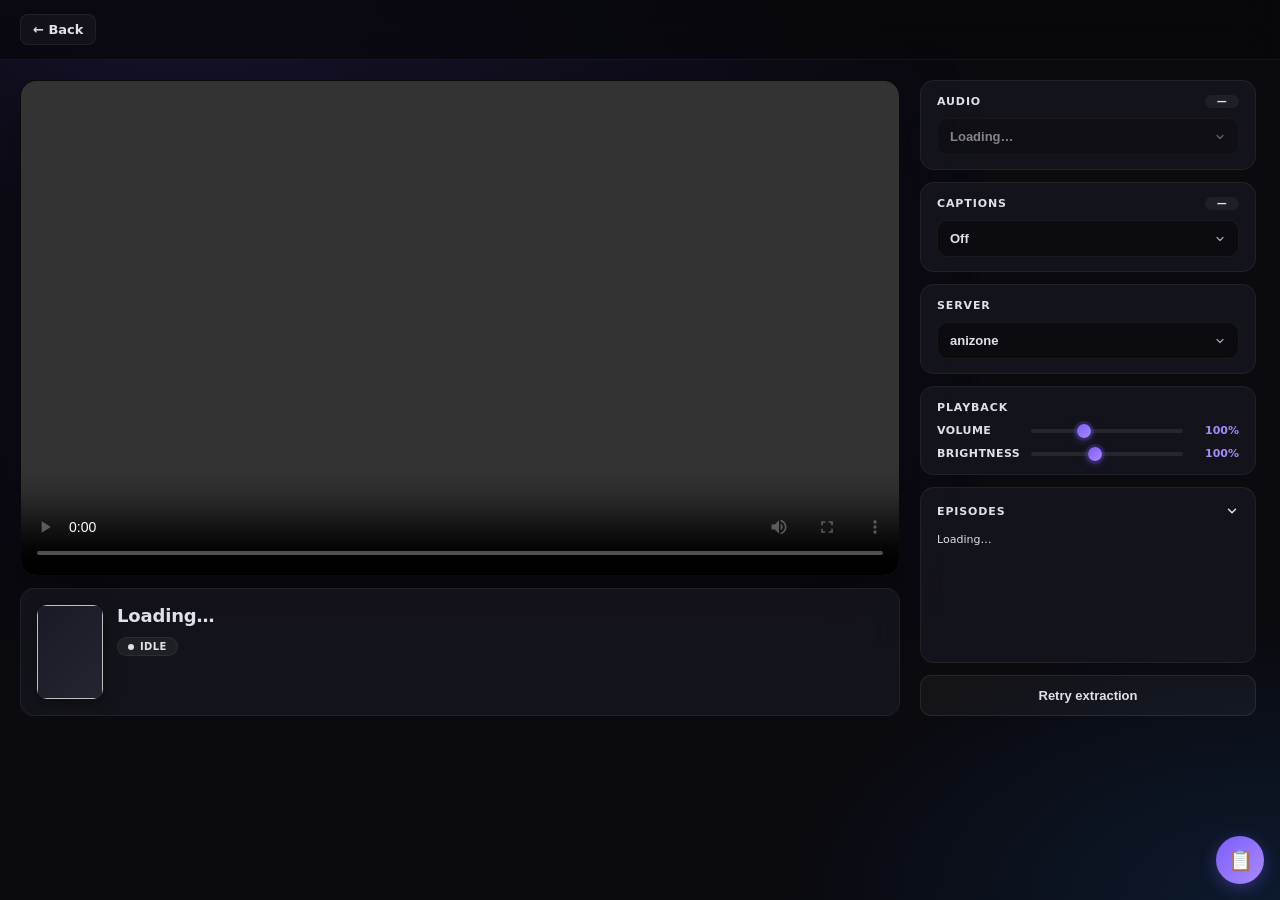
==== player.html @ d7fc82fa "Update player.html" ====
<!DOCTYPE html>
<html lang="en">
<head>
  <meta charset="UTF-8">
  <meta name="viewport" content="width=device-width,initial-scale=1">
  <meta name="theme-color" content="#0a0a0f">
  <title>Player</title>
  <link rel="stylesheet" href="./styles.css">
  <script src="./hls.min.js"></script>
</head>
<body>
  <header>
    <a class="back" href="./index.html">← Back</a>
    <span class="brand" id="header-title">Player</span>
  </header>

  <div class="player-wrap">
    <div class="player-main">
      <div class="video-box">
        <video id="video" controls playsinline webkit-playsinline preload="metadata"></video>
        <div class="overlay" id="overlay">Loading…</div>
      </div>
      <div class="meta">
        <div class="cover-wrap">
          <img id="cover" alt="" loading="lazy">
        </div>
        <div class="meta-text">
          <h2 id="title">Loading…</h2>
          <p id="subtitle"></p>
          <div class="meta-pills">
            <span class="status-pill" id="status-pill">
              <span class="dot"></span><span id="status-text">Idle</span>
            </span>
            <span class="meta-badge" id="meta-provider" hidden></span>
            <span class="meta-badge" id="meta-quality" hidden></span>
          </div>
        </div>
      </div>
    </div>

    <aside class="side">
      <div class="card">
        <h3>Audio <span class="badge empty" id="audio-count">—</span></h3>
        <select id="audio-select" class="track-select" disabled>
          <option>Loading…</option>
        </select>
      </div>

      <div class="card" id="quality-card" hidden>
        <h3>Quality <span class="badge empty" id="quality-count">—</span></h3>
        <select id="quality-select" class="track-select" disabled>
          <option value="-1">Auto</option>
        </select>
      </div>

      <div class="card" id="cc-section">
        <h3>Captions <span class="badge empty" id="caption-count">—</span></h3>
        <select id="caption-select" class="track-select">
          <option value="-1">Off</option>
        </select>
      </div>

      <div class="card">
        <h3>Server</h3>
        <select id="provider-select" class="track-select"></select>
      </div>

      <div class="card">
        <h3>Playback</h3>
        <div class="slider-row">
          <label for="volume-slider">Volume</label>
          <input type="range" id="volume-slider" min="0" max="300" step="5" value="100">
          <span class="slider-value" id="volume-value">100%</span>
        </div>
        <div class="slider-row">
          <label for="brightness-slider">Brightness</label>
          <input type="range" id="brightness-slider" min="30" max="200" step="5" value="100">
          <span class="slider-value" id="brightness-value">100%</span>
        </div>
      </div>

      <div class="card episodes-card" id="episodes-card">
        <h3 class="episodes-header" id="episodes-header" role="button" tabindex="0" aria-expanded="false" aria-controls="ep-list">
          <span class="ep-title">Episodes</span>
          <span id="ep-source" class="ep-source"></span>
          <svg class="ep-chevron" width="14" height="14" viewBox="0 0 24 24" fill="none" stroke="currentColor" stroke-width="2.5" stroke-linecap="round" stroke-linejoin="round"><polyline points="6 9 12 15 18 9"/></svg>
        </h3>
        <div class="ep-list" id="ep-list"><span class="hint">Loading…</span></div>
      </div>

      <button class="retry" id="retry">Retry extraction</button>
    </aside>
  </div>

  <button id="log-toggle" title="Dev log">📋</button>
  <div id="log-panel">
    <div id="log-header">
      <strong>Dev Log</strong>
      <span id="log-count" style="opacity:.6;font-size:11px"></span>
      <span style="flex:1"></span>
      <button id="log-copy">Copy</button>
      <button id="log-clear">Clear</button>
      <button id="log-close">✕</button>
    </div>
    <pre id="log-content"></pre>
  </div>

<style>
/* ═══════ DARK SCROLLBARS EVERYWHERE ═══════ */
* {
  scrollbar-width: thin;
  scrollbar-color: rgba(124, 92, 255, 0.35) rgba(255, 255, 255, 0.03);
}
*::-webkit-scrollbar { width: 8px; height: 8px; }
*::-webkit-scrollbar-track { background: rgba(255, 255, 255, 0.02); border-radius: 4px; }
*::-webkit-scrollbar-thumb {
  background: rgba(124, 92, 255, 0.28);
  border-radius: 4px;
  border: 2px solid transparent;
  background-clip: padding-box;
}
*::-webkit-scrollbar-thumb:hover {
  background: rgba(124, 92, 255, 0.5);
  background-clip: padding-box;
}
*::-webkit-scrollbar-corner { background: transparent; }

select, input, textarea, button, option { color-scheme: dark; }

/* ═══════ THEME ═══════ */
:root {
  --glow: rgba(124, 92, 255, 0.35);
  --glass: rgba(24, 24, 34, 0.72);
  --glass-border: rgba(255, 255, 255, 0.06);
}

html, body { margin: 0; }

body {
  background:
    radial-gradient(1200px 600px at 15% -10%, #1a1430 0%, transparent 55%),
    radial-gradient(900px 500px at 100% 100%, #0d1a2e 0%, transparent 55%),
    var(--bg, #0a0a0f);
  background-attachment: fixed;
  color: var(--text, #e0e0e8);
  font-family: -apple-system, BlinkMacSystemFont, 'Segoe UI', 'Helvetica Neue', system-ui, sans-serif;
  min-height: 100vh;
  -webkit-font-smoothing: antialiased;
}

header {
  display: flex;
  align-items: center;
  gap: 12px;
  padding: 14px 20px;
  border-bottom: 1px solid var(--glass-border);
  background: rgba(8, 8, 12, 0.72);
  backdrop-filter: blur(20px);
  -webkit-backdrop-filter: blur(20px);
  position: sticky;
  top: 0;
  z-index: 100;
}
header .back {
  display: inline-flex; align-items: center; gap: 4px;
  color: var(--text);
  text-decoration: none;
  font-size: 13px; font-weight: 600;
  padding: 7px 12px;
  border-radius: 8px;
  background: rgba(255, 255, 255, 0.04);
  border: 1px solid var(--glass-border);
  transition: all .18s;
}
header .back:hover { border-color: var(--accent, #7c5cff); }
header .brand {
  flex: 1;
  text-align: center;
  font-size: 14px; font-weight: 700;
  background: linear-gradient(135deg, var(--text) 20%, var(--accent, #7c5cff) 130%);
  -webkit-background-clip: text; background-clip: text;
  -webkit-text-fill-color: transparent;
  overflow: hidden; text-overflow: ellipsis; white-space: nowrap;
}

.player-wrap {
  display: grid;
  grid-template-columns: minmax(0, 1fr) 340px;
  gap: 20px;
  max-width: 1600px;
  margin: 0 auto;
  padding: 20px;
}
@media (max-width: 900px) {
  .player-wrap { grid-template-columns: 1fr; padding: 12px; }
  .side { max-height: none; }
}

.video-box {
  position: relative;
  border-radius: 16px;
  overflow: hidden;
  box-shadow:
    0 24px 60px rgba(0, 0, 0, 0.55),
    0 0 100px rgba(124, 92, 255, 0.08);
  border: 1px solid rgba(255, 255, 255, 0.04);
  background: #000;
  aspect-ratio: 16 / 9;
}
.video-box video {
  display: block;
  width: 100%; height: 100%;
  background: #000;
  object-fit: contain;
  transition: filter .15s ease;
}

.meta {
  display: flex;
  gap: 14px;
  align-items: flex-start;
  padding: 16px;
  margin-top: 12px;
  border-radius: 14px;
  background: var(--glass);
  backdrop-filter: blur(16px);
  border: 1px solid var(--glass-border);
}
.cover-wrap {
  width: 66px; height: 94px;
  border-radius: 10px; overflow: hidden;
  flex-shrink: 0;
  background: linear-gradient(135deg, #1a1a26 0%, #252532 100%);
  box-shadow: 0 4px 16px rgba(0, 0, 0, 0.4), inset 0 0 0 1px rgba(255,255,255,0.04);
}
.cover-wrap img {
  width: 100%; height: 100%;
  object-fit: cover; display: block;
  transition: opacity .3s;
}
.cover-wrap img.loading { opacity: 0; }
.cover-wrap img.placeholder { opacity: 0.35; }

.meta-text { min-width: 0; flex: 1; }
.meta-text h2 {
  font-size: 18px;
  margin: 0 0 5px;
  line-height: 1.25;
  font-weight: 700;
  letter-spacing: -0.01em;
  overflow: hidden; text-overflow: ellipsis;
  display: -webkit-box;
  -webkit-line-clamp: 2;
  -webkit-box-orient: vertical;
}
.meta-text p { font-size: 12px; color: var(--muted); margin: 0 0 10px; }
.meta-pills { display: flex; gap: 6px; flex-wrap: wrap; }
.meta-badge {
  padding: 3px 9px;
  font-size: 10px; font-weight: 700;
  border-radius: 999px;
  background: rgba(255, 255, 255, 0.06);
  color: var(--muted);
  letter-spacing: 0.05em;
  text-transform: uppercase;
}

.status-pill {
  display: inline-flex; align-items: center; gap: 6px;
  padding: 3px 10px;
  border-radius: 999px;
  font-size: 10px; font-weight: 700;
  letter-spacing: 0.04em;
  text-transform: uppercase;
  background: rgba(255, 255, 255, 0.05);
  color: var(--muted);
  border: 1px solid rgba(255, 255, 255, 0.06);
}
.status-pill .dot { width: 6px; height: 6px; border-radius: 50%; background: currentColor; }
.status-pill.playing { color: #10b981; background: rgba(16, 185, 129, 0.1); border-color: rgba(16, 185, 129, 0.25); }
.status-pill.playing .dot { animation: pulse 1.8s ease-in-out infinite; box-shadow: 0 0 8px #10b981; }
.status-pill.loading { color: #f59e0b; background: rgba(245, 158, 11, 0.1); border-color: rgba(245, 158, 11, 0.25); }
.status-pill.error { color: #ef4444; background: rgba(239, 68, 68, 0.1); border-color: rgba(239, 68, 68, 0.25); }
@keyframes pulse { 0%,100% { opacity:1; } 50% { opacity:0.4; } }

.side {
  display: flex;
  flex-direction: column;
  gap: 12px;
  max-height: calc(100vh - 100px);
  overflow-y: auto;
  padding-right: 4px;
}

.card {
  background: var(--glass);
  backdrop-filter: blur(16px);
  -webkit-backdrop-filter: blur(16px);
  border: 1px solid var(--glass-border);
  border-radius: 14px;
  padding: 14px 16px;
  transition: border-color 0.2s;
}
.card:hover { border-color: rgba(124, 92, 255, 0.2); }
.card[hidden] { display: none !important; }

.card h3 {
  font-size: 11px; font-weight: 700;
  text-transform: uppercase;
  letter-spacing: 0.08em;
  color: var(--muted);
  margin: 0 0 10px;
  display: flex;
  align-items: center;
  justify-content: space-between;
  gap: 8px;
  min-width: 0;
}
.card h3 .badge {
  font-size: 10px;
  padding: 1px 8px;
  border-radius: 999px;
  background: rgba(124, 92, 255, 0.15);
  color: var(--accent, #7c5cff);
  font-weight: 700;
  letter-spacing: 0.04em;
  min-width: 18px;
  text-align: center;
}
.card h3 .badge.empty {
  background: rgba(255, 255, 255, 0.05);
  color: var(--muted);
}

.track-select {
  width: 100%;
  padding: 10px 32px 10px 12px;
  background-color: rgba(0, 0, 0, 0.4);
  border: 1px solid rgba(255, 255, 255, 0.06);
  border-radius: 10px;
  color: var(--text);
  font-size: 13px;
  font-weight: 600;
  cursor: pointer;
  outline: none;
  transition: border-color .15s, background-color .15s;
  -webkit-appearance: none;
  appearance: none;
  background-image: url("data:image/svg+xml;utf8,<svg xmlns='http://www.w3.org/2000/svg' width='12' height='12' viewBox='0 0 24 24' fill='none' stroke='%23a0a0b0' stroke-width='2.5' stroke-linecap='round' stroke-linejoin='round'><polyline points='6 9 12 15 18 9'/></svg>");
  background-repeat: no-repeat;
  background-position: right 12px center;
}
.track-select:hover:not(:disabled) { background-color: rgba(0, 0, 0, 0.55); }
.track-select:focus { border-color: var(--accent, #7c5cff); box-shadow: 0 0 0 3px rgba(124, 92, 255, 0.12); }
.track-select:disabled { opacity: 0.55; cursor: not-allowed; }
.track-select option { background: #14141c; color: var(--text); padding: 8px; }

.slider-row {
  display: grid;
  grid-template-columns: 82px 1fr 48px;
  gap: 10px;
  align-items: center;
  margin-bottom: 10px;
}
.slider-row:last-child { margin-bottom: 0; }
.slider-row label {
  font-size: 11px;
  font-weight: 600;
  color: var(--muted);
  text-transform: uppercase;
  letter-spacing: 0.04em;
}
.slider-row input[type="range"] {
  width: 100%;
  height: 4px;
  background: rgba(255, 255, 255, 0.08);
  border-radius: 4px;
  outline: none;
  -webkit-appearance: none;
  appearance: none;
  cursor: pointer;
  accent-color: var(--accent, #7c5cff);
}
.slider-row input[type="range"]::-webkit-slider-thumb {
  -webkit-appearance: none;
  appearance: none;
  width: 14px;
  height: 14px;
  border-radius: 50%;
  background: linear-gradient(135deg, var(--accent, #7c5cff), var(--accent2, #a78bfa));
  cursor: pointer;
  box-shadow: 0 0 0 3px rgba(124, 92, 255, 0.18), 0 2px 8px rgba(124, 92, 255, 0.4);
  transition: transform .12s;
}
.slider-row input[type="range"]::-webkit-slider-thumb:hover { transform: scale(1.15); }
.slider-row input[type="range"]::-moz-range-thumb {
  width: 14px; height: 14px;
  border-radius: 50%;
  background: linear-gradient(135deg, var(--accent, #7c5cff), var(--accent2, #a78bfa));
  cursor: pointer;
  border: 0;
  box-shadow: 0 0 0 3px rgba(124, 92, 255, 0.18);
}
.slider-value {
  font-size: 11px;
  font-weight: 700;
  color: var(--accent2, #a78bfa);
  text-align: right;
  font-variant-numeric: tabular-nums;
}

/* ═══════ EPISODES — much bigger now that VLC is gone ═══════ */
.episodes-card {
  flex: 1;
  min-height: 0;
  display: flex;
  flex-direction: column;
  max-height: min(560px, 58vh);
  transition: max-height 0.32s cubic-bezier(0.22, 0.61, 0.36, 1);
  overflow: hidden;
}
.episodes-card.expanded {
  max-height: 82vh;
}

.episodes-card h3.episodes-header {
  display: flex;
  align-items: center;
  justify-content: flex-start;
  gap: 8px;
  flex-wrap: nowrap;
  min-width: 0;
  margin: 0 0 10px;
  padding: 2px 0;
  cursor: pointer;
  user-select: none;
  -webkit-tap-highlight-color: transparent;
  border-radius: 6px;
}
.episodes-card h3.episodes-header:hover .ep-title { color: var(--text); }
.episodes-card h3.episodes-header:focus-visible {
  outline: 2px solid var(--accent, #7c5cff);
  outline-offset: 4px;
}
.episodes-card h3.episodes-header .ep-title {
  flex-shrink: 0;
  font-size: 11px;
  font-weight: 700;
  text-transform: uppercase;
  letter-spacing: 0.08em;
  color: var(--muted);
  white-space: nowrap;
  transition: color 0.15s;
}
.episodes-card h3.episodes-header .ep-source {
  margin-left: auto;
  flex-shrink: 1;
  min-width: 0;
  max-width: 40%;
  font-size: 9px;
  color: var(--muted);
  font-weight: 500;
  text-transform: none;
  letter-spacing: 0;
  overflow: hidden;
  text-overflow: ellipsis;
  white-space: nowrap;
  text-align: right;
}
.episodes-card h3.episodes-header .ep-chevron {
  flex-shrink: 0;
  color: var(--muted);
  transition: transform 0.32s cubic-bezier(0.22, 0.61, 0.36, 1), color 0.15s;
}
.episodes-card h3.episodes-header:hover .ep-chevron { color: var(--accent2, #a78bfa); }
.episodes-card.expanded h3.episodes-header .ep-chevron {
  transform: rotate(180deg);
  color: var(--accent2, #a78bfa);
}

.ep-list {
  display: grid;
  grid-template-columns: repeat(5, minmax(0, 1fr));
  gap: 6px;
  overflow-y: auto;
  overflow-x: hidden;
  flex: 1;
  min-height: 100px;
  padding: 2px 2px 2px 0;
  scrollbar-width: thin;
  scrollbar-color: rgba(124, 92, 255, 0.35) rgba(255, 255, 255, 0.03);
}
.ep-list button {
  padding: 12px 4px;
  background: rgba(0, 0, 0, 0.4);
  border: 1px solid rgba(255, 255, 255, 0.06);
  color: var(--text);
  border-radius: 10px;
  font-size: 13px;
  font-weight: 600;
  cursor: pointer;
  transition: background-color 0.15s, border-color 0.15s, transform 0.1s;
  overflow: hidden;
  text-overflow: ellipsis;
  white-space: nowrap;
  min-width: 0;
  font-variant-numeric: tabular-nums;
  line-height: 1.2;
  text-align: center;
  -webkit-tap-highlight-color: transparent;
}
.ep-list button:hover {
  background: rgba(0, 0, 0, 0.55);
  border-color: rgba(124, 92, 255, 0.35);
}
.ep-list button:active { transform: scale(0.96); }
.ep-list button.active {
  background: linear-gradient(135deg, var(--accent, #7c5cff), var(--accent2, #a78bfa));
  color: white;
  border-color: transparent;
  box-shadow: 0 2px 10px var(--glow), inset 0 1px 0 rgba(255, 255, 255, 0.15);
}

.retry {
  width: 100%;
  padding: 12px;
  background: rgba(255, 255, 255, 0.04);
  border: 1px solid rgba(255, 255, 255, 0.08);
  color: var(--text);
  border-radius: 11px;
  font-size: 13px; font-weight: 700;
  cursor: pointer;
  transition: all .15s;
}
.retry:hover { background: rgba(124, 92, 255, 0.08); border-color: rgba(124, 92, 255, 0.3); color: var(--accent2, #a78bfa); }

.hint { font-size: 11px; color: var(--muted); line-height: 1.5; }

.overlay {
  display: flex;
  flex-direction: column;
  align-items: center;
  justify-content: center;
  gap: 12px;
  backdrop-filter: blur(12px);
  background: rgba(10, 10, 15, 0.78);
  font-size: 14px;
  font-weight: 500;
  padding: 24px;
  text-align: center;
}
.overlay.hidden { display: none !important; }
.overlay button { pointer-events: auto !important; cursor: pointer; }

@keyframes spin { to { transform: rotate(360deg); } }
.spinner {
  width: 32px; height: 32px;
  border: 3px solid rgba(255, 255, 255, 0.1);
  border-top-color: var(--accent, #7c5cff);
  border-radius: 50%;
  animation: spin 0.8s linear infinite;
}

#log-toggle {
  position: fixed; bottom: 16px; right: 16px; z-index: 9999;
  width: 48px; height: 48px; border-radius: 50%;
  background: linear-gradient(135deg, var(--accent, #7c5cff), var(--accent2, #a78bfa));
  color: #fff; border: 0; font-size: 20px; cursor: pointer;
  box-shadow: 0 4px 16px var(--glow);
}
#log-toggle:hover { transform: translateY(-1px); box-shadow: 0 6px 20px var(--glow); }
#log-panel {
  display: none;
  position: fixed; bottom: 76px; right: 16px; z-index: 9999;
  width: min(560px, calc(100vw - 32px));
  max-height: 60vh;
  background: rgba(13, 13, 18, 0.95);
  backdrop-filter: blur(20px);
  border: 1px solid var(--glass-border);
  border-radius: 14px;
  flex-direction: column;
  box-shadow: 0 8px 32px rgba(0,0,0,.6);
}
#log-panel.open { display: flex; }
#log-header {
  display: flex; gap: 6px; align-items: center;
  padding: 12px 14px;
  border-bottom: 1px solid var(--glass-border);
  font-size: 13px;
}
#log-header button {
  padding: 4px 10px;
  background: rgba(255, 255, 255, 0.06);
  color: var(--text);
  border: 1px solid var(--glass-border);
  border-radius: 6px;
  cursor: pointer;
  font-size: 12px;
}
#log-header button:hover { border-color: var(--accent, #7c5cff); }
#log-content {
  flex: 1;
  overflow: auto;
  padding: 10px 14px;
  font: 11px/1.5 ui-monospace, Monaco, Consolas, monospace;
  color: #c8c8d0;
  white-space: pre-wrap;
  word-break: break-all;
  margin: 0;
  max-height: calc(60vh - 48px);
}
</style>

<script>
const $ = s => document.querySelector(s);
const params = new URLSearchParams(location.search);
const anilistId = Number(params.get('id'));
const startEp   = Number(params.get('ep') || 1);
const startType = params.get('type') === 'dub' ? 'dub' : 'sub';
const STREAM_URL_OVERRIDE = params.get('streamUrl');
const STREAM_REF_OVERRIDE = params.get('streamReferer') || '';

const video    = $('#video');
const overlay  = $('#overlay');
const epList   = $('#ep-list');
const epSource = $('#ep-source');

// ---------------- DEV LOG ----------------
const logLines = [];
const MAX_LOG = 800;
function fmt(v){
  if (v instanceof Error) return v.message;
  if (typeof v === 'string') return v;
  try { return JSON.stringify(v); } catch { return String(v); }
}
function addLog(level, ...args){
  const ts = new Date().toTimeString().slice(0, 8);
  const line = `[${ts}] ${level.padEnd(5)} ${args.map(fmt).join(' ')}`;
  logLines.push(line);
  if (logLines.length > MAX_LOG) logLines.shift();
  const el = document.getElementById('log-content');
  if (el){ el.textContent = logLines.join('\n'); el.scrollTop = el.scrollHeight; }
  const cnt = document.getElementById('log-count');
  if (cnt) cnt.textContent = `(${logLines.length})`;
}
['log','info','warn','error','debug'].forEach(level => {
  const orig = console[level].bind(console);
  console[level] = (...a) => { orig(...a); addLog(level === 'log' ? 'INFO' : level.toUpperCase(), ...a); };
});
window.addEventListener('error', e => addLog('ERROR', 'uncaught:', e.message));
window.addEventListener('unhandledrejection', e => addLog('ERROR', 'unhandled:', e.reason?.message || e.reason));

$('#log-toggle').addEventListener('click', () => $('#log-panel').classList.toggle('open'));
$('#log-close').addEventListener('click', () => $('#log-panel').classList.remove('open'));
$('#log-clear').addEventListener('click', () => {
  logLines.length = 0;
  document.getElementById('log-content').textContent = '';
  document.getElementById('log-count').textContent = '(0)';
  addLog('INFO', 'log cleared');
});
$('#log-copy').addEventListener('click', async () => {
  const text = logLines.join('\n');
  if (!text) return;
  try {
    if (navigator.clipboard) await navigator.clipboard.writeText(text);
    else throw 0;
    $('#log-copy').textContent = 'Copied!';
  } catch {
    const ta = document.createElement('textarea');
    ta.value = text; ta.style.position = 'fixed'; ta.style.opacity = '0';
    document.body.appendChild(ta); ta.select();
    try { document.execCommand('copy'); } catch {}
    ta.remove();
    $('#log-copy').textContent = 'Copied!';
  }
  setTimeout(() => $('#log-copy').textContent = 'Copy', 1200);
});
// ---------------- END DEV LOG ----------------

// ---------------- PROVIDERS ----------------
const ALL_PROVIDERS = ['kaa', 'anizone', 'aniwaves', 'anineko', 'animeonsen', 'anikoto', 'mkissa', 'animegg'];
const PROVIDER_LIST = [...new Set(ALL_PROVIDERS)];
const DEFAULT_PROVIDER = 'anizone';
const PROVIDER_STORAGE_KEY = 'provider-pref';

let currentProvider = DEFAULT_PROVIDER;
const urlProvider = params.get('provider');
if (urlProvider){
  currentProvider = urlProvider;
  try { sessionStorage.setItem(PROVIDER_STORAGE_KEY, currentProvider); } catch {}
} else {
  try {
    const saved = sessionStorage.getItem(PROVIDER_STORAGE_KEY);
    if (saved) currentProvider = saved;
  } catch {}
}

function populateProviderSelect(){
  const sel = document.getElementById('provider-select');
  if (!sel) return;
  const list = PROVIDER_LIST.includes(currentProvider) ? PROVIDER_LIST : [currentProvider, ...PROVIDER_LIST];
  sel.innerHTML = list.map(p => `<option value="${p}"${p === currentProvider ? ' selected' : ''}>${p}</option>`).join('');
  sel.value = currentProvider;
}
populateProviderSelect();

document.getElementById('provider-select').addEventListener('change', (e) => {
  const newProvider = e.target.value;
  if (newProvider === currentProvider) return;
  currentProvider = newProvider;
  try { sessionStorage.setItem(PROVIDER_STORAGE_KEY, currentProvider); } catch {}
  clearExtractCache(anilistId, currentEp, currentType);
  addLog('WARN', `server → ${currentProvider}`);
  play(true, { deep: false });
});
// ---------------- END PROVIDERS ----------------

const PLACEHOLDER = "data:image/svg+xml;utf8," + encodeURIComponent(
  `<svg xmlns='http://www.w3.org/2000/svg' width='200' height='300'>
     <rect width='100%' height='100%' fill='#1e1e28'/>
     <text x='50%' y='55%' fill='#6a6a80' font-family='sans-serif' font-size='12' text-anchor='middle'>No cover</text>
   </svg>`);

const EXTRACT_TIMEOUT_MS   = 105000;
const FULL_RACE_TIMEOUT_MS = 105000;
const DEEP_RACE_TIMEOUT_MS = 200000;
const STARTUP_TIMEOUT_MS   = 45000;
const EPS_TTL_MS     = 2 * 60 * 60 * 1000;
const EXTRACT_TTL_MS = 5 * 60 * 1000;
const STICKY_TTL_MS  = 6 * 60 * 60 * 1000;

const epsKey     = id => `eps:${id}`;
const extractKey = (id, ep, type) => `x:${id}:${ep}:${type}`;
const stickyKey  = (id, ep, type) => `sticky:${id}:${ep}:${type}`;

let hls = null;
let startupTimer = null;
let episodes = null;
let fakeEpisodes = null;
let currentType = startType;
let currentEp = startEp;
let busy = false;
let overlayTimer = null;
let currentSubs = [];
let currentSubsReferer = null;
let currentCaptionTrack = -1;

// Audio graph for volume boost
let audioCtx = null;
let audioSourceNode = null;
let audioGainNode = null;

const esc = s => String(s ?? '').replace(/[&<>"']/g, c => ({ '&':'&amp;','<':'&lt;','>':'&gt;','"':'&quot;',"'":'&#39;' }[c]));

// ---------------- STATUS ----------------
function setStatus(text, state = 'idle'){
  const pill = document.getElementById('status-pill');
  const txt = document.getElementById('status-text');
  if (!pill || !txt) return;
  pill.className = 'status-pill' + (state !== 'idle' ? ' ' + state : '');
  txt.textContent = text;
}
function setMetaBadge(id, text){
  const el = document.getElementById(id);
  if (!el) return;
  if (text){ el.textContent = text; el.hidden = false; } else { el.hidden = true; }
}
// ---------------- END STATUS ----------------

// ---------------- AUDIO GRAPH / VOLUME / BRIGHTNESS ----------------
function ensureAudioGraph(){
  if (audioCtx) return true;
  try {
    const Ctx = window.AudioContext || window.webkitAudioContext;
    if (!Ctx) return false;
    audioCtx = new Ctx();
    audioSourceNode = audioCtx.createMediaElementSource(video);
    audioGainNode = audioCtx.createGain();
    audioGainNode.gain.value = 1.0;
    audioSourceNode.connect(audioGainNode);
    audioGainNode.connect(audioCtx.destination);
    addLog('INFO', 'audio graph created');
    return true;
  } catch(e){
    addLog('WARN', `audio graph failed: ${e.message}`);
    audioCtx = null;
    return false;
  }
}

function applyVolume(pct){
  const clamped = Math.max(0, Math.min(300, pct));
  if (clamped === 0){
    video.muted = true;
    video.volume = 0;
    if (audioGainNode) audioGainNode.gain.value = 0;
    return;
  }
  video.muted = false;

  if (clamped <= 100 && !audioCtx){
    video.volume = clamped / 100;
    return;
  }
  if (!ensureAudioGraph()){
    video.volume = Math.min(1, clamped / 100);
    return;
  }
  if (audioCtx.state === 'suspended') audioCtx.resume().catch(()=>{});
  video.volume = 1.0;
  audioGainNode.gain.value = clamped / 100;
}

function applyBrightness(pct){
  const b = Math.max(30, Math.min(200, pct));
  video.style.filter = b === 100 ? '' : `brightness(${b/100})`;
  try { localStorage.setItem('player-brightness', String(b)); } catch {}
}

const volumeSlider = document.getElementById('volume-slider');
const volumeValue  = document.getElementById('volume-value');
const brightnessSlider = document.getElementById('brightness-slider');
const brightnessValue  = document.getElementById('brightness-value');

try {
  const savedVol = parseInt(localStorage.getItem('player-volume') || '100', 10);
  if (Number.isFinite(savedVol) && savedVol >= 0 && savedVol <= 300){
    volumeSlider.value = String(savedVol);
    volumeValue.textContent = savedVol + '%';
    if (savedVol !== 100) applyVolume(savedVol);
  }
  const savedBright = parseInt(localStorage.getItem('player-brightness') || '100', 10);
  if (Number.isFinite(savedBright) && savedBright >= 30 && savedBright <= 200){
    brightnessSlider.value = String(savedBright);
    brightnessValue.textContent = savedBright + '%';
    applyBrightness(savedBright);
  }
} catch {}

volumeSlider.addEventListener('input', (e) => {
  const v = parseInt(e.target.value, 10);
  volumeValue.textContent = v + '%';
  applyVolume(v);
  try { localStorage.setItem('player-volume', String(v)); } catch {}
});

brightnessSlider.addEventListener('input', (e) => {
  const b = parseInt(e.target.value, 10);
  brightnessValue.textContent = b + '%';
  applyBrightness(b);
});

document.addEventListener('click', () => {
  if (audioCtx && audioCtx.state === 'suspended') audioCtx.resume().catch(()=>{});
}, { once: false });
// ---------------- END AUDIO/BRIGHTNESS ----------------

// ---------------- TRACK CONTROLS ----------------
function resetTrackControls(){
  const audioSel = document.getElementById('audio-select');
  const audioCount = document.getElementById('audio-count');
  if (audioSel){ audioSel.innerHTML = '<option>Loading…</option>'; audioSel.disabled = true; }
  if (audioCount){ audioCount.textContent = '—'; audioCount.classList.add('empty'); }

  const capSel = document.getElementById('caption-select');
  const capCount = document.getElementById('caption-count');
  if (capSel){ capSel.innerHTML = '<option value="-1">Off</option>'; capSel.value = '-1'; }
  if (capCount){ capCount.textContent = '—'; capCount.classList.add('empty'); }

  const qCard = document.getElementById('quality-card');
  const qSel = document.getElementById('quality-select');
  const qCount = document.getElementById('quality-count');
  if (qCard) qCard.hidden = true;
  if (qSel){ qSel.innerHTML = '<option value="-1">Auto</option>'; qSel.value = '-1'; qSel.disabled = true; }
  if (qCount){ qCount.textContent = '—'; qCount.classList.add('empty'); }

  currentCaptionTrack = -1;
  currentSubs = [];
}

function updateAudioTracks(){
  const select = document.getElementById('audio-select');
  const countEl = document.getElementById('audio-count');
  if (!select) return;
  const tracks = (hls && Array.isArray(hls.audioTracks)) ? hls.audioTracks : [];
  if (!tracks.length){
    if (video.src || video.currentSrc){
      select.innerHTML = '<option value="0">Original</option>';
      select.value = '0';
      select.disabled = true;
      if (countEl){ countEl.textContent = '1'; countEl.classList.remove('empty'); }
    } else {
      select.innerHTML = '<option>No audio yet</option>';
      select.disabled = true;
      if (countEl){ countEl.textContent = '—'; countEl.classList.add('empty'); }
    }
    return;
  }
  const currentIdx = typeof hls.audioTrack === 'number' ? hls.audioTrack : 0;
  select.innerHTML = tracks.map((t, i) => {
    const name = t.name || t.lang || `Track ${i + 1}`;
    const label = t.lang && t.name && t.name !== t.lang ? `${name} · ${t.lang}` : name;
    return `<option value="${i}"${i === currentIdx ? ' selected' : ''}>${esc(label)}</option>`;
  }).join('');
  select.disabled = tracks.length <= 1;
  if (countEl){ countEl.textContent = String(tracks.length); countEl.classList.remove('empty'); }
}

document.getElementById('audio-select').addEventListener('change', (e) => {
  const idx = parseInt(e.target.value, 10);
  if (hls && hls.audioTracks && hls.audioTracks[idx]){
    hls.audioTrack = idx;
    addLog('INFO', `audio → ${hls.audioTracks[idx].name || hls.audioTracks[idx].lang}`);
  }
});

function updateCaptionTracks(){
  const select = document.getElementById('caption-select');
  const countEl = document.getElementById('caption-count');
  if (!select) return;
  const subs = currentSubs || [];
  if (!subs.length){
    select.innerHTML = '<option value="-1">Off</option>';
    select.value = '-1';
    select.disabled = true;
    if (countEl){ countEl.textContent = '0'; countEl.classList.add('empty'); }
    return;
  }
  select.innerHTML = '<option value="-1">Off</option>' + subs.map((s, i) => {
    const label = s.label || s.srclang || `Track ${i + 1}`;
    const lang = s.srclang && s.label && s.label !== s.srclang ? ` · ${s.srclang}` : '';
    return `<option value="${i}"${i === currentCaptionTrack ? ' selected' : ''}>${esc(label + lang)}</option>`;
  }).join('');
  select.disabled = false;
  if (countEl){ countEl.textContent = String(subs.length); countEl.classList.remove('empty'); }
}

function applyCaptionTrack(idx){
  [...video.querySelectorAll('track')].forEach(t => t.remove());
  currentCaptionTrack = idx;
  if (idx === -1){ addLog('INFO', 'captions off'); return; }
  const s = currentSubs[idx];
  if (!s){ addLog('WARN', `caption ${idx} missing`); return; }
  addLog('INFO', `captions → ${s.label || s.srclang || idx}`);
  const t = document.createElement('track');
  t.kind = 'subtitles';
  t.label = s.label || `Track ${idx + 1}`;
  t.srclang = s.srclang || 'en';
  t.src = proxySeg(s.url, currentSubsReferer);
  t.default = true;
  video.appendChild(t);
  setTimeout(() => {
    const tracks = video.textTracks;
    for (let i = 0; i < tracks.length; i++) tracks[i].mode = 'showing';
  }, 200);
}

document.getElementById('caption-select').addEventListener('change', (e) => {
  applyCaptionTrack(parseInt(e.target.value, 10));
});

// ---------------- QUALITY ----------------
function populateQualityDropdown(){
  const card = document.getElementById('quality-card');
  const sel = document.getElementById('quality-select');
  const countEl = document.getElementById('quality-count');
  if (!sel) return;

  const levels = (hls && Array.isArray(hls.levels)) ? hls.levels : [];
  if (!levels.length){
    if (card) card.hidden = true;
    if (countEl){ countEl.textContent = '—'; countEl.classList.add('empty'); }
    return;
  }

  const byHeight = new Map();
  levels.forEach((l, i) => {
    const h = l.height || 0;
    if (h <= 0) return;
    const existing = byHeight.get(h);
    if (!existing || (existing.bitrate < (l.bitrate || 0))){
      byHeight.set(h, { i, h, bitrate: l.bitrate || 0 });
    }
  });
  const sorted = [...byHeight.values()].sort((a, b) => b.h - a.h);

  if (!sorted.length){
    if (card) card.hidden = true;
    return;
  }

  if (card) card.hidden = false;
  const current = hls.autoLevelEnabled ? -1 : hls.currentLevel;
  let html = `<option value="-1"${current === -1 ? ' selected' : ''}>Auto</option>`;
  sorted.forEach(lv => {
    html += `<option value="${lv.i}"${lv.i === current ? ' selected' : ''}>${lv.h}p</option>`;
  });
  sel.innerHTML = html;
  sel.disabled = false;
  if (countEl){ countEl.textContent = String(sorted.length + 1); countEl.classList.remove('empty'); }
}

document.getElementById('quality-select').addEventListener('change', (e) => {
  if (!hls) return;
  const v = parseInt(e.target.value, 10);
  if (v === -1){
    hls.currentLevel = -1;
    hls.nextLevel = -1;
    addLog('INFO', 'quality → auto');
  } else {
    hls.currentLevel = v;
    addLog('INFO', `quality → ${hls.levels[v]?.height || '?'}p`);
  }
});
// ---------------- END QUALITY ----------------

// ---------------- EPISODES EXPAND/COLLAPSE ----------------
function setEpisodesExpanded(expanded){
  const card = document.getElementById('episodes-card');
  const header = document.getElementById('episodes-header');
  if (!card || !header) return;
  card.classList.toggle('expanded', expanded);
  header.setAttribute('aria-expanded', expanded ? 'true' : 'false');
  try { localStorage.setItem('episodes-expanded', expanded ? '1' : '0'); } catch {}
  if (expanded){
    setTimeout(() => {
      const active = document.querySelector('.ep-list button.active');
      if (active) active.scrollIntoView({ block: 'center', behavior: 'smooth' });
    }, 340);
  }
}

(function bindEpisodesToggle(){
  const card = document.getElementById('episodes-card');
  const header = document.getElementById('episodes-header');
  if (!card || !header) return;

  try {
    if (localStorage.getItem('episodes-expanded') === '1'){
      card.classList.add('expanded');
      header.setAttribute('aria-expanded', 'true');
    }
  } catch {}

  header.addEventListener('click', (e) => {
    e.preventDefault();
    setEpisodesExpanded(!card.classList.contains('expanded'));
  });

  header.addEventListener('keydown', (e) => {
    if (e.key === 'Enter' || e.key === ' '){
      e.preventDefault();
      setEpisodesExpanded(!card.classList.contains('expanded'));
    }
  });
})();
// ---------------- END EPISODES TOGGLE ----------------

// ---------------- CACHES ----------------
function getCachedExtract(id, ep, type){
  try {
    const raw = sessionStorage.getItem(extractKey(id, ep, type));
    if (!raw) return null;
    const { data, ts } = JSON.parse(raw);
    if (Date.now() - ts > EXTRACT_TTL_MS) return null;
    return data;
  } catch { return null; }
}
function cacheExtract(id, ep, type, data){
  try { sessionStorage.setItem(extractKey(id, ep, type), JSON.stringify({ data, ts: Date.now() })); } catch {}
}
function clearExtractCache(id, ep, type){
  try { sessionStorage.removeItem(extractKey(id, ep, type)); } catch {}
}
function getSticky(id, ep, type){
  try {
    const raw = localStorage.getItem(stickyKey(id, ep, type));
    if (!raw) return null;
    const { url, referer, ts } = JSON.parse(raw);
    if (Date.now() - ts > STICKY_TTL_MS) return null;
    return { url, referer };
  } catch { return null; }
}
function saveSticky(id, ep, type, url, referer){
  try {
    localStorage.setItem(stickyKey(id, ep, type), JSON.stringify({ url, referer, ts: Date.now() }));
    addLog('INFO', `sticky saved ep=${ep}`);
  } catch {}
}
function clearSticky(id, ep, type){
  try { localStorage.removeItem(stickyKey(id, ep, type)); } catch {}
}

// ---------------- EXTRACT ----------------
async function tryProvider(ep, type, provider, nc){
  addLog('INFO', `prov: ${provider}${nc ? ' [fresh]' : ''}`);
  try {
    const data = await fetchJSON(
      `/anime/extract/${anilistId}?e=${ep}&type=${type}&provider=${provider}${nc}`,
      EXTRACT_TIMEOUT_MS, `extract:${provider}`
    );
    const stream = (data.streams || []).find(s => s.isActive !== false);
    if (!stream){ addLog('WARN', `${provider}: empty streams`); return null; }
    if (isEmbedStream(stream)){ addLog('WARN', `${provider}: embed only`); return null; }
    if (!isHlsStream(stream) && !isMp4Stream(stream)){ addLog('WARN', `${provider}: unknown "${stream.type}"`); return null; }
    addLog('OK', `✓ ${provider} → ${stream.type || 'hls'}`);
    return data;
  } catch(e){
    addLog('WARN', `${provider} failed: ${e.message}`);
    return null;
  }
}

async function fullRace(ep, type, { deep = false, nocache = false } = {}){
  const nc = nocache ? '&nocache=1' : '';
  const d  = deep ? '&deep=1' : '';
  const raceMs = deep ? DEEP_RACE_TIMEOUT_MS : FULL_RACE_TIMEOUT_MS;
  const label = deep ? `Deep race (${raceMs/1000}s)` : `Full race (${raceMs/1000}s)`;
  showOverlay('', false, label);
  setStatus('Racing providers', 'loading');
  addLog('INFO', `${deep ? 'DEEP' : 'FULL'} race ep=${ep}`);
  return await fetchJSON(`/anime/extract/${anilistId}?e=${ep}&type=${type}${nc}${d}`, raceMs + 5000, deep ? 'deep-race' : 'race');
}

async function extractFast(ep, type, { silent = false, nocache = false, deep = false } = {}){
  const cached = !nocache && getCachedExtract(anilistId, ep, type);
  if (cached){ addLog('INFO', `extract ep=${ep} [cache hit]`); return cached; }
  if (silent) return null;
  const nc = nocache ? '&nocache=1' : '';
  const provider = currentProvider;
  addLog('INFO', `using server: ${provider}`);
  const data = await tryProvider(ep, type, provider, nc);
  if (data){ cacheExtract(anilistId, ep, type, data); return data; }
  if (provider !== DEFAULT_PROVIDER) throw new Error(`Server "${provider}" has no playable stream.`);
  addLog('WARN', `${provider} empty — full race`);
  const raceData = await fullRace(ep, type, { deep, nocache });
  if (!raceData.streams?.length) throw new Error('No streams from any provider');
  cacheExtract(anilistId, ep, type, raceData);
  addLog('OK', `race won by ${raceData.provider}`);
  return raceData;
}

function proxyM3U8(url, referer){
  let p = `/p/m3u8?url=${encodeURIComponent(url)}`;
  if (referer) p += `&referer=${encodeURIComponent(referer)}`;
  return p;
}
function proxySeg(url, referer){
  let p = `/p/seg?url=${encodeURIComponent(url)}`;
  if (referer) p += `&referer=${encodeURIComponent(referer)}`;
  return p;
}

// ---------------- EPISODES DATA ----------------
function getCachedEpisodes(id){
  try {
    const raw = sessionStorage.getItem(epsKey(id));
    if (!raw) return null;
    const { data, ts } = JSON.parse(raw);
    if (Date.now() - ts > EPS_TTL_MS) return null;
    return data;
  } catch { return null; }
}
function cacheEpisodes(id, data){
  try { sessionStorage.setItem(epsKey(id), JSON.stringify({ data, ts: Date.now() })); } catch {}
}
function episodesFor(type){
  if (episodes?.providers){
    for (const key of Object.keys(episodes.providers)){
      const list = episodes.providers[key]?.episodes?.[type];
      if (list?.length) return list;
    }
  }
  if (fakeEpisodes) return fakeEpisodes;
  return [];
}
function renderEpisodes(){
  const list = episodesFor(currentType);
  if (!list.length){
    epList.innerHTML = `<span class="hint">No ${currentType} episodes available.</span>`;
    return;
  }
  epList.innerHTML = list.map(e =>
    `<button data-ep="${e.number}" class="${e.number===currentEp?'active':''}" title="Episode ${e.number}">${e.number}</button>`
  ).join('');
  const active = epList.querySelector('button.active');
  if (active) active.scrollIntoView({ block: 'nearest' });
  epSource.textContent = episodes ? '' : 'estimated';
}
function pickFallbackEp(type){
  const list = episodesFor(type);
  if (!list.length) return null;
  return list.some(e => e.number===currentEp) ? currentEp : list[0].number;
}
async function loadEpisodesBackground(){
  const cached = getCachedEpisodes(anilistId);
  if (cached){
    episodes = cached;
    const fb = pickFallbackEp(currentType);
    if (fb && !params.get('ep')) currentEp = fb;
    renderEpisodes();
    addLog('INFO', 'episodes from cache');
    return;
  }
  addLog('INFO', 'loading episodes…');
  try {
    const data = await fetchJSON(`/anime/episodes/${anilistId}`, 130000, 'episodes');
    episodes = data;
    cacheEpisodes(anilistId, data);
    const fb = pickFallbackEp(currentType);
    if (fb && !params.get('ep')) currentEp = fb;
    renderEpisodes();
    addLog('OK', 'episodes loaded');
  } catch(e){
    addLog('ERROR', `episodes failed: ${e.message}`);
  }
}

function attachSubtitles(subs, referer){
  [...video.querySelectorAll('track')].forEach(t => t.remove());
  currentSubs = subs || [];
  currentSubsReferer = referer;
  currentCaptionTrack = -1;
  updateCaptionTracks();
  if (currentSubs.length) addLog('INFO', `CC: ${currentSubs.length} track(s)`);
}

function clearStartupTimer(){
  if (startupTimer){ clearTimeout(startupTimer); startupTimer = null; }
}

// ---------------- OVERLAY ----------------
function showOverlay(msg, err=false, timerPrefix=null){
  overlay.innerHTML = '';
  overlay.classList.toggle('err', err);
  overlay.classList.remove('hidden');

  if (timerPrefix){
    const spinner = document.createElement('div');
    spinner.className = 'spinner';
    overlay.appendChild(spinner);

    const start = Date.now();
    const text = document.createElement('div');
    text.textContent = `${timerPrefix}… 0s`;
    text.style.cssText = 'margin-top:6px;font-size:13px;color:var(--muted);font-weight:500';
    overlay.appendChild(text);
    if (overlayTimer) clearInterval(overlayTimer);
    overlayTimer = setInterval(() => {
      text.textContent = `${timerPrefix}… ${Math.round((Date.now()-start)/1000)}s`;
    }, 1000);
  } else {
    if (overlayTimer){ clearInterval(overlayTimer); overlayTimer = null; }
    if (msg){
      const text = document.createElement('div');
      text.textContent = msg;
      overlay.appendChild(text);
    }
  }
}
function hideOverlay(){
  if (overlayTimer){ clearInterval(overlayTimer); overlayTimer = null; }
  overlay.classList.add('hidden');
  overlay.innerHTML = '';
}

async function fetchJSON(url, ms = 30000, tag = ''){
  const t0 = performance.now();
  const ctrl = new AbortController();
  const t = setTimeout(() => ctrl.abort(), ms);
  try {
    const r = await fetch(url, { signal: ctrl.signal });
    const dt = Math.round(performance.now() - t0);
    let body = null;
    try { body = await r.json(); } catch {}
    if (!r.ok){
      addLog('WARN', `${tag} ${r.status} ${dt}ms`);
      const e = new Error(`HTTP ${r.status}`);
      e.status = r.status; e.body = body; e.timeout = !!body?.timeout;
      throw e;
    }
    addLog('INFO', `${tag} 200 ${dt}ms`);
    return body;
  } catch(e){
    if (e.name === 'AbortError'){
      addLog('ERROR', `${tag} TIMEOUT ${ms}ms`);
      const ne = new Error(`Timed out after ${ms/1000}s`);
      ne.timeout = true; ne.status = 0;
      throw ne;
    }
    throw e;
  } finally { clearTimeout(t); }
}

const isMp4Stream   = s => s?.type === 'mp4' || /\.mp4(\?|$)/i.test(s?.url || '');
const isEmbedStream = s => s?.type === 'embed';
const isHlsStream   = s => !s?.type || s.type === 'hls' || /\.m3u8(\?|$)/i.test(s?.url || '');

// ---------------- PLAY ----------------
function playFromData(data){
  const active = (data.streams || []).filter(s => s.isActive !== false);
  const stream = active.find(isHlsStream) || active.find(isMp4Stream) || active[0] || (data.streams && data.streams[0]);
  if (!stream){ showProviderError('any', 'No streams in response'); return; }

  const subs = stream.subtitles || data.subtitles || [];
  const provider = data.provider || currentProvider;
  addLog('INFO', `stream: ${provider} ${stream.type || 'hls'} subs=${subs.length}`);

  if (isEmbedStream(stream)){ showProviderError(provider, 'returned embed, not playable'); return; }

  setMetaBadge('meta-provider', provider);
  setMetaBadge('meta-quality', stream.type === 'mp4' ? 'MP4' : 'HLS');

  if (isHlsStream(stream)){
    if (overlayTimer){ clearInterval(overlayTimer); overlayTimer = null; }
    showOverlay('Connecting…');
    setStatus('Loading HLS', 'loading');
    loadHls(proxyM3U8(stream.url, stream.referer), subs, stream.referer, provider, stream.url);
  } else if (isMp4Stream(stream)){
    showOverlay('Connecting (MP4)…', false);
    setStatus('Loading MP4', 'loading');
    loadMp4(stream, subs, provider);
  } else {
    showProviderError(provider, `unsupported type "${stream.type}"`);
  }
  history.replaceState(null, '', `?id=${anilistId}&ep=${currentEp}&type=${currentType}`);
}

async function play(nocache = false, { deep = false } = {}){
  if (busy) return;
  busy = true;

  resetTrackControls();

  const sticky = getSticky(anilistId, currentEp, currentType);

  renderEpisodes();
  setStatus('Extracting', 'loading');
  addLog('INFO', `play ep=${currentEp} type=${currentType} nocache=${nocache} deep=${deep}`);

  if (STREAM_URL_OVERRIDE){
    addLog('INFO', `override URL active`);
    const overrideKind = /\.mp4(\?|$)/i.test(STREAM_URL_OVERRIDE) ? 'mp4' : 'hls';
    setMetaBadge('meta-provider', 'override');
    showOverlay('Connecting to override…');
    setStatus('Override', 'loading');
    loadHls(proxyM3U8(STREAM_URL_OVERRIDE, STREAM_REF_OVERRIDE), [], STREAM_REF_OVERRIDE, 'override', STREAM_URL_OVERRIDE);
    busy = false;
    return;
  }

  const cached = !nocache && getCachedExtract(anilistId, currentEp, currentType);
  showOverlay(cached ? 'Loading stream…' : '', false, cached ? null : 'Extracting stream');

  try {
    const data = await extractFast(currentEp, currentType, { nocache, deep });
    if (!data) throw new Error('No stream');
    playFromData(data);
  } catch(e){
    addLog('WARN', `extract failed: ${e.message}`);
    if (sticky){
      addLog('WARN', `using sticky URL`);
      showOverlay('Trying cached URL…');
      loadHls(proxyM3U8(sticky.url, sticky.referer), [], sticky.referer, 'sticky', sticky.url);
    } else {
      addLog('ERROR', `play failed: ${e.message}`);
      showProviderError(currentProvider, e.message);
    }
  } finally { busy = false; }
}

// ---------------- ERROR ----------------
function showProviderError(provider, reason){
  if (hls){ try { hls.destroy(); } catch(_){} hls = null; }
  clearStartupTimer();
  setStatus('Failed', 'error');

  overlay.classList.add('err');
  overlay.classList.remove('hidden');
  overlay.innerHTML = `
    <div style="display:flex;flex-direction:column;align-items:center;gap:14px;max-width:420px;padding:0 20px;text-align:center">
      <div style="font-size:15px;font-weight:700">Stream failed · <span style="color:var(--accent2,#a78bfa)">${esc(provider)}</span></div>
      <div style="font-size:12px;opacity:.75;line-height:1.55">${esc(reason || 'Manifest did not load')}</div>
      <div style="display:flex;gap:8px;flex-wrap:wrap;justify-content:center;margin-top:6px">
        <button id="overlay-reload" class="btn-ghost" style="padding:10px 18px;max-width:120px">Reload</button>
        <button id="overlay-next" class="btn-ghost" style="padding:10px 18px;max-width:130px">Next server</button>
        <button id="overlay-back" class="btn-ghost" style="padding:10px 18px;max-width:100px">Back</button>
      </div>
    </div>`;

  const reloadBtn = document.getElementById('overlay-reload');
  if (reloadBtn) reloadBtn.addEventListener('click', () => location.reload());
  const nextBtn = document.getElementById('overlay-next');
  if (nextBtn) nextBtn.addEventListener('click', () => {
    const idx = PROVIDER_LIST.indexOf(currentProvider);
    const next = PROVIDER_LIST[(idx + 1) % PROVIDER_LIST.length];
    currentProvider = next;
    try { sessionStorage.setItem(PROVIDER_STORAGE_KEY, currentProvider); } catch {}
    const sel = document.getElementById('provider-select');
    if (sel) sel.value = currentProvider;
    clearExtractCache(anilistId, currentEp, currentType);
    play(true, { deep: false });
  });
  const backBtn = document.getElementById('overlay-back');
  if (backBtn) backBtn.addEventListener('click', () => {
    if (history.length > 1) history.back();
    else location.href = './index.html';
  });
}

video.addEventListener('error', () => {
  if (!video.error) return;
  const codes = { 1: 'Aborted', 2: 'Network error', 3: 'Decode error', 4: 'Format not supported' };
  const msg = codes[video.error.code] || `Error ${video.error.code}`;
  addLog('ERROR', `video.error: ${msg}`);
  if (video.readyState === 0) showProviderError(currentProvider, msg);
});

// ---------------- MP4 ----------------
function loadMp4(stream, subs, provider){
  if (hls){ hls.destroy(); hls = null; }
  clearStartupTimer();
  video.removeAttribute('src'); video.load();
  attachSubtitles(subs, stream.referer);
  video.src = proxySeg(stream.url, stream.referer);
  video.load();

  startupTimer = setTimeout(() => {
    if (video.readyState < 2) showProviderError(provider, 'MP4 source did not start');
  }, 15000);

  const onPlaying = () => {
    clearStartupTimer(); hideOverlay();
    setStatus('Playing', 'playing');
    saveSticky(anilistId, currentEp, currentType, stream.url, stream.referer);
    updateAudioTracks();
    video.removeEventListener('playing', onPlaying);
  };
  video.addEventListener('playing', onPlaying);
  video.play().catch(()=>{});
}

// ---------------- HLS ----------------
function loadHls(src, subs, referer, provider, rawUrl){
  if (hls){ hls.destroy(); hls = null; }
  clearStartupTimer();
  video.removeAttribute('src'); video.load();
  attachSubtitles(subs, referer);

  if (window.Hls && Hls.isSupported()){
    hls = new Hls({
      enableWorker: true,
      lowLatencyMode: false,
      debug: false,

      startLevel: -1,
      testBandwidth: false,
      startFragPrefetch: true,
      abrEwmaDefaultEstimate: 1000000,
      abrBandWidthFactor: 0.95,
      abrBandWidthUpFactor: 0.75,

      maxBufferLength: 30,
      maxMaxBufferLength: 60,
      maxBufferSize: 60 * 1000 * 1000,
      maxBufferHole: 0.5,
      backBufferLength: 30,

      manifestLoadingTimeOut: 20000,
      manifestLoadingMaxRetry: 5,
      manifestLoadingRetryDelay: 500,
      manifestLoadingMaxRetryTimeout: 64000,

      levelLoadingTimeOut: 20000,
      levelLoadingMaxRetry: 6,
      levelLoadingRetryDelay: 500,
      levelLoadingMaxRetryTimeout: 64000,

      fragLoadingTimeOut: 20000,
      fragLoadingMaxRetry: 8,
      fragLoadingRetryDelay: 500,
      fragLoadingMaxRetryTimeout: 64000,

      appendErrorMaxRetry: 5,

      maxStarvationDelay: 4,
      maxLoadingDelay: 4,

      enableWebVTT: true,
      enableIMSC1: false,
      enableCEA708Captions: false,
    });
    hls.loadSource(src);
    hls.attachMedia(video);

    hls.on(Hls.Events.AUDIO_TRACKS_UPDATED, () => {
      addLog('INFO', `audio tracks: ${hls.audioTracks?.length || 0}`);
      updateAudioTracks();
    });
    hls.on(Hls.Events.AUDIO_TRACK_SWITCHED, () => updateAudioTracks());

    startupTimer = setTimeout(() => {
      if (video.readyState < 2){
        addLog('ERROR', `startup timeout ${STARTUP_TIMEOUT_MS/1000}s`);
        showProviderError(provider, `Stream did not start within ${STARTUP_TIMEOUT_MS/1000}s`);
      }
    }, STARTUP_TIMEOUT_MS);

    hls.on(Hls.Events.MANIFEST_PARSED, (_, d) => {
      addLog('OK', `HLS manifest: ${d.levels?.length ?? '?'} levels`);
      const heights = (hls.levels || []).map(l => l.height).filter(h => h > 0);
      if (heights.length){
        const maxH = Math.max(...heights);
        if (maxH) setMetaBadge('meta-quality', `${maxH}p`);
      }
      updateAudioTracks();
      populateQualityDropdown();
      showOverlay('Buffering…');
      video.play().catch(()=>{});
    });

    hls.on(Hls.Events.LEVEL_SWITCHED, (_, d) => {
      const h = hls.levels?.[d.level]?.height;
      if (h) setMetaBadge('meta-quality', `${h}p`);
    });

    const onPlaying = () => {
      clearStartupTimer(); hideOverlay();
      setStatus('Playing', 'playing');
      if (rawUrl) saveSticky(anilistId, currentEp, currentType, rawUrl, referer);
      video.removeEventListener('playing', onPlaying);
    };
    video.addEventListener('playing', onPlaying);

    hls.on(Hls.Events.ERROR, (_, d) => {
      if (!d.fatal) return;
      addLog('ERROR', `HLS fatal: ${d.type} / ${d.details}`);
      clearStartupTimer();

      if (/manifest/i.test(d.details || '')){
        if (hls){ try { hls.destroy(); } catch(_){} hls = null; }
        clearSticky(anilistId, currentEp, currentType);
        showProviderError(provider, `Manifest did not load (${d.details})`);
        return;
      }
      if (d.type === Hls.ErrorTypes.NETWORK_ERROR){
        showOverlay('Network error, retrying…', true);
        try { hls.startLoad(); } catch(_) {}
        return;
      }
      if (d.type === Hls.ErrorTypes.MEDIA_ERROR){
        showOverlay('Media error, recovering…', true);
        try { hls.recoverMediaError(); }
        catch(_){
          try { hls.swapAudioCodec(); hls.recoverMediaError(); }
          catch(_){ showProviderError(provider, `Playback failed: ${d.details}`); }
        }
        return;
      }
      showProviderError(provider, `Playback failed: ${d.details}`);
    });

  } else if (video.canPlayType('application/vnd.apple.mpegurl')){
    addLog('INFO', 'using native HLS');
    video.src = src;
    startupTimer = setTimeout(() => {
      if (video.readyState < 2) showProviderError(provider, `Stream did not start within ${STARTUP_TIMEOUT_MS/1000}s`);
    }, STARTUP_TIMEOUT_MS);
    const onPlaying = () => {
      clearStartupTimer(); hideOverlay();
      setStatus('Playing', 'playing');
      if (rawUrl) saveSticky(anilistId, currentEp, currentType, rawUrl, referer);
      updateAudioTracks();
      video.removeEventListener('playing', onPlaying);
    };
    video.addEventListener('playing', onPlaying);
    video.play().catch(()=>{});
  } else {
    showProviderError(provider, 'HLS not supported in this browser');
  }
}

// ---------------- META ----------------
async function loadMeta(){
  try {
    const info = await fetchJSON(`/anime/info/${anilistId}`, 30000, 'info');
    const title = (typeof info.title === 'object' && info.title)
      ? (info.title.english || info.title.romaji || info.title.native || info.title.userPreferred)
      : null;
    const t = title || info.title || `Anime #${anilistId}`;

    $('#title').textContent = t;
    $('#header-title').textContent = t;
    document.title = t + ' · Player';

    const coverUrl = info.coverImage?.extraLarge
                  || info.coverImage?.large
                  || info.coverImage?.medium
                  || info.bannerImage
                  || PLACEHOLDER;

    const coverEl = $('#cover');
    coverEl.classList.add('loading');
    coverEl.onerror = () => { coverEl.src = PLACEHOLDER; coverEl.classList.remove('loading'); coverEl.classList.add('placeholder'); };
    coverEl.onload  = () => { coverEl.classList.remove('loading'); };
    coverEl.src = coverUrl;

    const poster = info.bannerImage || info.coverImage?.extraLarge || info.coverImage?.large || PLACEHOLDER;
    video.poster = poster;

    const bits = [];
    if (info.format) bits.push(info.format);
    if (info.seasonYear) bits.push(String(info.seasonYear));
    if (info.episodes) bits.push(`${info.episodes} ep`);
    if (info.averageScore) bits.push(`${info.averageScore}%`);
    $('#subtitle').textContent = bits.join(' · ');

    if (info.episodes > 0 && !episodes){
      fakeEpisodes = Array.from({ length: info.episodes }, (_, i) => ({ number: i + 1 }));
      renderEpisodes();
    }
  } catch(e){
    addLog('WARN', `meta failed: ${e.message}`);
    const fallback = `Anime #${anilistId}`;
    $('#title').textContent = fallback;
    $('#header-title').textContent = fallback;
    $('#cover').src = PLACEHOLDER;
  }
}

// ---------------- EVENTS ----------------
epList.addEventListener('click', ev => {
  const b = ev.target.closest('button[data-ep]');
  if (!b) return;
  const n = Number(b.dataset.ep);
  if (n === currentEp) return;
  currentEp = n;

  const card = document.getElementById('episodes-card');
  if (card && !card.classList.contains('expanded')){
    setEpisodesExpanded(true);
  } else {
    setTimeout(() => {
      const active = document.querySelector('.ep-list button.active');
      if (active) active.scrollIntoView({ block: 'nearest', behavior: 'smooth' });
    }, 50);
  }

  play();
});

$('#retry').addEventListener('click', () => {
  clearExtractCache(anilistId, currentEp, currentType);
  addLog('WARN', 'manual retry');
  play(true, { deep: false });
});

// ---------------- BOOT ----------------
(async function boot(){
  if (!anilistId){ showOverlay('Missing ?id= in URL', true); return; }
  addLog('INFO', `anilistId=${anilistId} ep=${startEp} type=${startType} provider=${currentProvider}`);
  if (STREAM_URL_OVERRIDE) addLog('INFO', 'STREAM_URL_OVERRIDE active');
  loadMeta();
  loadEpisodesBackground();
  play();
})();
</script>
</body>
</html>
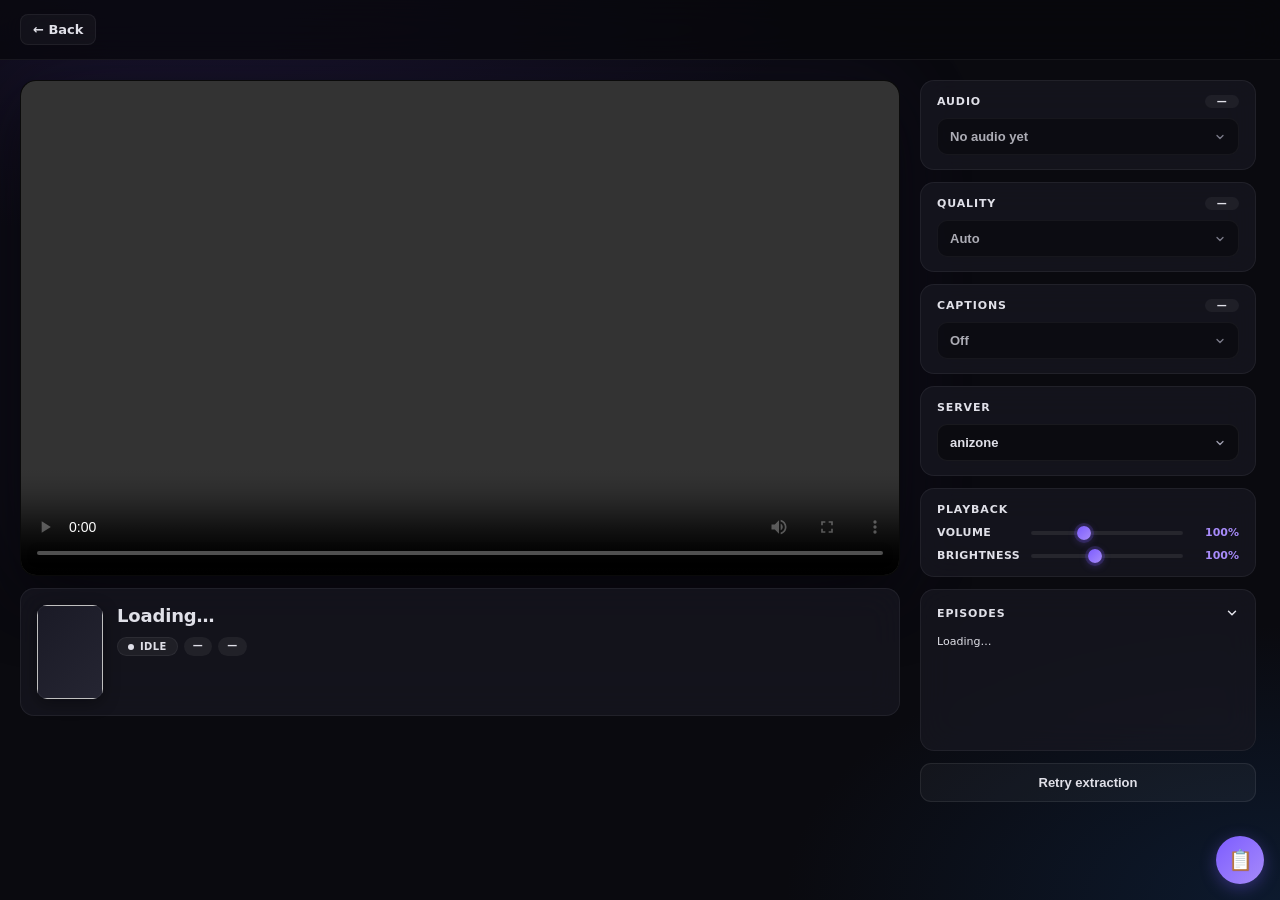
==== commit e3a7ef10: "Update player.html" ====
--- a/player.html
+++ b/player.html
@@ -31,8 +31,8 @@
             <span class="status-pill" id="status-pill">
               <span class="dot"></span><span id="status-text">Idle</span>
             </span>
-            <span class="meta-badge" id="meta-provider" hidden></span>
-            <span class="meta-badge" id="meta-quality" hidden></span>
+            <span class="meta-badge" id="meta-provider">—</span>
+            <span class="meta-badge" id="meta-quality">—</span>
           </div>
         </div>
       </div>
@@ -42,11 +42,11 @@
       <div class="card">
         <h3>Audio <span class="badge empty" id="audio-count">—</span></h3>
         <select id="audio-select" class="track-select" disabled>
-          <option>Loading…</option>
+          <option>No audio yet</option>
         </select>
       </div>
 
-      <div class="card" id="quality-card" hidden>
+      <div class="card" id="quality-card">
         <h3>Quality <span class="badge empty" id="quality-count">—</span></h3>
         <select id="quality-select" class="track-select" disabled>
           <option value="-1">Auto</option>
@@ -55,7 +55,7 @@
 
       <div class="card" id="cc-section">
         <h3>Captions <span class="badge empty" id="caption-count">—</span></h3>
-        <select id="caption-select" class="track-select">
+        <select id="caption-select" class="track-select" disabled>
           <option value="-1">Off</option>
         </select>
       </div>
@@ -302,7 +302,6 @@
   transition: border-color 0.2s;
 }
 .card:hover { border-color: rgba(124, 92, 255, 0.2); }
-.card[hidden] { display: none !important; }
 
 .card h3 {
   font-size: 11px; font-weight: 700;
@@ -352,7 +351,7 @@
 }
 .track-select:hover:not(:disabled) { background-color: rgba(0, 0, 0, 0.55); }
 .track-select:focus { border-color: var(--accent, #7c5cff); box-shadow: 0 0 0 3px rgba(124, 92, 255, 0.12); }
-.track-select:disabled { opacity: 0.55; cursor: not-allowed; }
+.track-select:disabled { opacity: 0.75; cursor: not-allowed; }
 .track-select option { background: #14141c; color: var(--text); padding: 8px; }
 
 .slider-row {
@@ -409,7 +408,7 @@
   font-variant-numeric: tabular-nums;
 }
 
-/* ═══════ EPISODES — much bigger now that VLC is gone ═══════ */
+/* ═══════ EPISODES ═══════ */
 .episodes-card {
   flex: 1;
   min-height: 0;
@@ -478,6 +477,7 @@
   color: var(--accent2, #a78bfa);
 }
 
+/* 5-column grid — scrollbar-gutter reserves space so buttons never resize */
 .ep-list {
   display: grid;
   grid-template-columns: repeat(5, minmax(0, 1fr));
@@ -486,11 +486,17 @@
   overflow-x: hidden;
   flex: 1;
   min-height: 100px;
-  padding: 2px 2px 2px 0;
+  padding: 2px 4px 2px 0;
   scrollbar-width: thin;
   scrollbar-color: rgba(124, 92, 255, 0.35) rgba(255, 255, 255, 0.03);
+  scrollbar-gutter: stable;
 }
 .ep-list button {
+  display: inline-flex;
+  align-items: center;
+  justify-content: center;
+  box-sizing: border-box;
+  min-height: 38px;
   padding: 12px 4px;
   background: rgba(0, 0, 0, 0.4);
   border: 1px solid rgba(255, 255, 255, 0.06);
@@ -501,12 +507,10 @@
   cursor: pointer;
   transition: background-color 0.15s, border-color 0.15s, transform 0.1s;
   overflow: hidden;
-  text-overflow: ellipsis;
   white-space: nowrap;
   min-width: 0;
   font-variant-numeric: tabular-nums;
-  line-height: 1.2;
-  text-align: center;
+  line-height: 1;
   -webkit-tap-highlight-color: transparent;
 }
 .ep-list button:hover {
@@ -522,6 +526,9 @@
 }
 
 .retry {
+  display: inline-flex;
+  align-items: center;
+  justify-content: center;
   width: 100%;
   padding: 12px;
   background: rgba(255, 255, 255, 0.04);
@@ -531,6 +538,7 @@
   font-size: 13px; font-weight: 700;
   cursor: pointer;
   transition: all .15s;
+  line-height: 1;
 }
 .retry:hover { background: rgba(124, 92, 255, 0.08); border-color: rgba(124, 92, 255, 0.3); color: var(--accent2, #a78bfa); }
 
@@ -763,7 +771,7 @@
 function setMetaBadge(id, text){
   const el = document.getElementById(id);
   if (!el) return;
-  if (text){ el.textContent = text; el.hidden = false; } else { el.hidden = true; }
+  el.textContent = text || '—';
 }
 // ---------------- END STATUS ----------------
 
@@ -859,18 +867,16 @@
 function resetTrackControls(){
   const audioSel = document.getElementById('audio-select');
   const audioCount = document.getElementById('audio-count');
-  if (audioSel){ audioSel.innerHTML = '<option>Loading…</option>'; audioSel.disabled = true; }
+  if (audioSel){ audioSel.innerHTML = '<option>No audio yet</option>'; audioSel.disabled = true; }
   if (audioCount){ audioCount.textContent = '—'; audioCount.classList.add('empty'); }
 
   const capSel = document.getElementById('caption-select');
   const capCount = document.getElementById('caption-count');
-  if (capSel){ capSel.innerHTML = '<option value="-1">Off</option>'; capSel.value = '-1'; }
+  if (capSel){ capSel.innerHTML = '<option value="-1">Off</option>'; capSel.value = '-1'; capSel.disabled = true; }
   if (capCount){ capCount.textContent = '—'; capCount.classList.add('empty'); }
 
-  const qCard = document.getElementById('quality-card');
   const qSel = document.getElementById('quality-select');
   const qCount = document.getElementById('quality-count');
-  if (qCard) qCard.hidden = true;
   if (qSel){ qSel.innerHTML = '<option value="-1">Auto</option>'; qSel.value = '-1'; qSel.disabled = true; }
   if (qCount){ qCount.textContent = '—'; qCount.classList.add('empty'); }
 
@@ -959,16 +965,17 @@
   applyCaptionTrack(parseInt(e.target.value, 10));
 });
 
-// ---------------- QUALITY ----------------
+// ---------------- QUALITY (always visible card) ----------------
 function populateQualityDropdown(){
-  const card = document.getElementById('quality-card');
   const sel = document.getElementById('quality-select');
   const countEl = document.getElementById('quality-count');
   if (!sel) return;
 
   const levels = (hls && Array.isArray(hls.levels)) ? hls.levels : [];
   if (!levels.length){
-    if (card) card.hidden = true;
+    sel.innerHTML = '<option value="-1">Auto</option>';
+    sel.value = '-1';
+    sel.disabled = true;
     if (countEl){ countEl.textContent = '—'; countEl.classList.add('empty'); }
     return;
   }
@@ -985,11 +992,13 @@
   const sorted = [...byHeight.values()].sort((a, b) => b.h - a.h);
 
   if (!sorted.length){
-    if (card) card.hidden = true;
+    sel.innerHTML = '<option value="-1">Auto</option>';
+    sel.value = '-1';
+    sel.disabled = true;
+    if (countEl){ countEl.textContent = '—'; countEl.classList.add('empty'); }
     return;
   }
 
-  if (card) card.hidden = false;
   const current = hls.autoLevelEnabled ? -1 : hls.currentLevel;
   let html = `<option value="-1"${current === -1 ? ' selected' : ''}>Auto</option>`;
   sorted.forEach(lv => {
@@ -1177,7 +1186,7 @@
 function renderEpisodes(){
   const list = episodesFor(currentType);
   if (!list.length){
-    epList.innerHTML = `<span class="hint">No ${currentType} episodes available.</span>`;
+    epList.innerHTML = `<span class="hint">Loading episodes…</span>`;
     return;
   }
   epList.innerHTML = list.map(e =>
@@ -1340,7 +1349,6 @@
 
   if (STREAM_URL_OVERRIDE){
     addLog('INFO', `override URL active`);
-    const overrideKind = /\.mp4(\?|$)/i.test(STREAM_URL_OVERRIDE) ? 'mp4' : 'hls';
     setMetaBadge('meta-provider', 'override');
     showOverlay('Connecting to override…');
     setStatus('Override', 'loading');
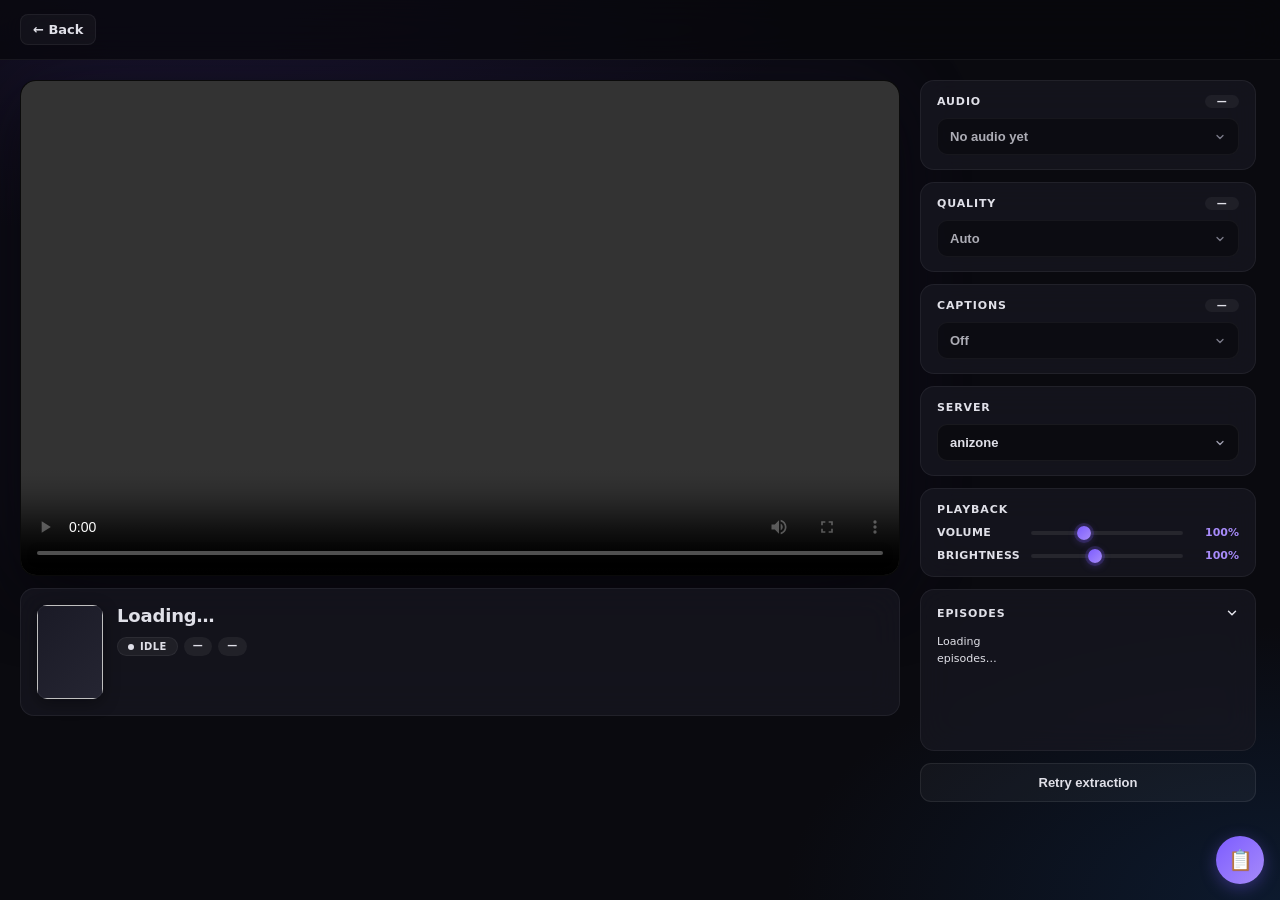
==== commit 8e17b09f: "Update player.html" ====
--- a/player.html
+++ b/player.html
@@ -17,7 +17,7 @@
   <div class="player-wrap">
     <div class="player-main">
       <div class="video-box">
-        <video id="video" controls playsinline webkit-playsinline preload="metadata"></video>
+        <video id="video" controls playsinline webkit-playsinline preload="auto"></video>
         <div class="overlay" id="overlay">Loading…</div>
       </div>
       <div class="meta">
@@ -85,7 +85,7 @@
           <span id="ep-source" class="ep-source"></span>
           <svg class="ep-chevron" width="14" height="14" viewBox="0 0 24 24" fill="none" stroke="currentColor" stroke-width="2.5" stroke-linecap="round" stroke-linejoin="round"><polyline points="6 9 12 15 18 9"/></svg>
         </h3>
-        <div class="ep-list" id="ep-list"><span class="hint">Loading…</span></div>
+        <div class="ep-list" id="ep-list"><span class="hint">Loading episodes…</span></div>
       </div>
 
       <button class="retry" id="retry">Retry extraction</button>
@@ -477,7 +477,6 @@
   color: var(--accent2, #a78bfa);
 }
 
-/* 5-column grid — scrollbar-gutter reserves space so buttons never resize */
 .ep-list {
   display: grid;
   grid-template-columns: repeat(5, minmax(0, 1fr));
@@ -732,7 +731,8 @@
 const EXTRACT_TIMEOUT_MS   = 105000;
 const FULL_RACE_TIMEOUT_MS = 105000;
 const DEEP_RACE_TIMEOUT_MS = 200000;
-const STARTUP_TIMEOUT_MS   = 45000;
+const STARTUP_TIMEOUT_MS   = 20000;
+const STICKY_FRESH_MS      = 60 * 60 * 1000;
 const EPS_TTL_MS     = 2 * 60 * 60 * 1000;
 const EXTRACT_TTL_MS = 5 * 60 * 1000;
 const STICKY_TTL_MS  = 6 * 60 * 60 * 1000;
@@ -965,7 +965,7 @@
   applyCaptionTrack(parseInt(e.target.value, 10));
 });
 
-// ---------------- QUALITY (always visible card) ----------------
+// ---------------- QUALITY ----------------
 function populateQualityDropdown(){
   const sel = document.getElementById('quality-select');
   const countEl = document.getElementById('quality-count');
@@ -1087,7 +1087,7 @@
     if (!raw) return null;
     const { url, referer, ts } = JSON.parse(raw);
     if (Date.now() - ts > STICKY_TTL_MS) return null;
-    return { url, referer };
+    return { url, referer, ts };
   } catch { return null; }
 }
 function saveSticky(id, ep, type, url, referer){
@@ -1341,10 +1341,10 @@
 
   resetTrackControls();
 
-  const sticky = getSticky(anilistId, currentEp, currentType);
+  const sticky = !nocache && getSticky(anilistId, currentEp, currentType);
+  const stickyFresh = sticky && (Date.now() - (sticky.ts || 0) < STICKY_FRESH_MS);
 
   renderEpisodes();
-  setStatus('Extracting', 'loading');
   addLog('INFO', `play ep=${currentEp} type=${currentType} nocache=${nocache} deep=${deep}`);
 
   if (STREAM_URL_OVERRIDE){
@@ -1357,6 +1357,24 @@
     return;
   }
 
+  // ═══ FAST PATH: fresh sticky URL — play immediately, no extract ═══
+  if (stickyFresh){
+    addLog('INFO', 'sticky fresh, playing immediately');
+    setStatus('From cache', 'loading');
+    setMetaBadge('meta-provider', 'sticky');
+    showOverlay('Connecting from cache…');
+    const stickyKind = /\.mp4(\?|$)/i.test(sticky.url) ? 'mp4' : 'hls';
+    setMetaBadge('meta-quality', stickyKind.toUpperCase());
+    if (stickyKind === 'mp4'){
+      loadMp4({ url: sticky.url, referer: sticky.referer }, [], 'sticky');
+    } else {
+      loadHls(proxyM3U8(sticky.url, sticky.referer), [], sticky.referer, 'sticky', sticky.url);
+    }
+    busy = false;
+    return;
+  }
+
+  setStatus('Extracting', 'loading');
   const cached = !nocache && getCachedExtract(anilistId, currentEp, currentType);
   showOverlay(cached ? 'Loading stream…' : '', false, cached ? null : 'Extracting stream');
 
@@ -1367,9 +1385,16 @@
   } catch(e){
     addLog('WARN', `extract failed: ${e.message}`);
     if (sticky){
-      addLog('WARN', `using sticky URL`);
+      addLog('WARN', `using stale sticky URL as fallback`);
       showOverlay('Trying cached URL…');
-      loadHls(proxyM3U8(sticky.url, sticky.referer), [], sticky.referer, 'sticky', sticky.url);
+      const sk = /\.mp4(\?|$)/i.test(sticky.url) ? 'mp4' : 'hls';
+      setMetaBadge('meta-provider', 'sticky');
+      setMetaBadge('meta-quality', sk.toUpperCase());
+      if (sk === 'mp4'){
+        loadMp4({ url: sticky.url, referer: sticky.referer }, [], 'sticky');
+      } else {
+        loadHls(proxyM3U8(sticky.url, sticky.referer), [], sticky.referer, 'sticky', sticky.url);
+      }
     } else {
       addLog('ERROR', `play failed: ${e.message}`);
       showProviderError(currentProvider, e.message);
@@ -1434,7 +1459,16 @@
   video.load();
 
   startupTimer = setTimeout(() => {
-    if (video.readyState < 2) showProviderError(provider, 'MP4 source did not start');
+    if (video.readyState < 2) {
+      if (provider === 'sticky'){
+        addLog('WARN', 'sticky MP4 timeout, extracting');
+        clearSticky(anilistId, currentEp, currentType);
+        hideOverlay();
+        play(true, { deep: false });
+        return;
+      }
+      showProviderError(provider, 'MP4 source did not start');
+    }
   }, 15000);
 
   const onPlaying = () => {
@@ -1461,10 +1495,11 @@
       lowLatencyMode: false,
       debug: false,
 
-      startLevel: -1,
+      // Fast startup: begin at lowest level so first fragment is tiny
+      startLevel: 0,
       testBandwidth: false,
       startFragPrefetch: true,
-      abrEwmaDefaultEstimate: 1000000,
+      abrEwmaDefaultEstimate: 500000,
       abrBandWidthFactor: 0.95,
       abrBandWidthUpFactor: 0.75,
 
@@ -1474,8 +1509,8 @@
       maxBufferHole: 0.5,
       backBufferLength: 30,
 
-      manifestLoadingTimeOut: 20000,
-      manifestLoadingMaxRetry: 5,
+      manifestLoadingTimeOut: 12000,
+      manifestLoadingMaxRetry: 3,
       manifestLoadingRetryDelay: 500,
       manifestLoadingMaxRetryTimeout: 64000,
 
@@ -1490,7 +1525,6 @@
       fragLoadingMaxRetryTimeout: 64000,
 
       appendErrorMaxRetry: 5,
-
       maxStarvationDelay: 4,
       maxLoadingDelay: 4,
 
@@ -1510,6 +1544,14 @@
     startupTimer = setTimeout(() => {
       if (video.readyState < 2){
         addLog('ERROR', `startup timeout ${STARTUP_TIMEOUT_MS/1000}s`);
+        if (provider === 'sticky'){
+          addLog('WARN', 'sticky startup timeout, extracting');
+          clearSticky(anilistId, currentEp, currentType);
+          if (hls){ try { hls.destroy(); } catch(_){} hls = null; }
+          hideOverlay();
+          play(true, { deep: false });
+          return;
+        }
         showProviderError(provider, `Stream did not start within ${STARTUP_TIMEOUT_MS/1000}s`);
       }
     }, STARTUP_TIMEOUT_MS);
@@ -1544,6 +1586,16 @@
       if (!d.fatal) return;
       addLog('ERROR', `HLS fatal: ${d.type} / ${d.details}`);
       clearStartupTimer();
+
+      // ═══ Sticky failed → fall back to fresh extract ═══
+      if (provider === 'sticky'){
+        addLog('WARN', 'sticky failed, extracting');
+        clearSticky(anilistId, currentEp, currentType);
+        if (hls){ try { hls.destroy(); } catch(_){} hls = null; }
+        hideOverlay();
+        play(true, { deep: false });
+        return;
+      }
 
       if (/manifest/i.test(d.details || '')){
         if (hls){ try { hls.destroy(); } catch(_){} hls = null; }
@@ -1572,7 +1624,16 @@
     addLog('INFO', 'using native HLS');
     video.src = src;
     startupTimer = setTimeout(() => {
-      if (video.readyState < 2) showProviderError(provider, `Stream did not start within ${STARTUP_TIMEOUT_MS/1000}s`);
+      if (video.readyState < 2) {
+        if (provider === 'sticky'){
+          addLog('WARN', 'sticky native timeout, extracting');
+          clearSticky(anilistId, currentEp, currentType);
+          hideOverlay();
+          play(true, { deep: false });
+          return;
+        }
+        showProviderError(provider, `Stream did not start within ${STARTUP_TIMEOUT_MS/1000}s`);
+      }
     }, STARTUP_TIMEOUT_MS);
     const onPlaying = () => {
       clearStartupTimer(); hideOverlay();
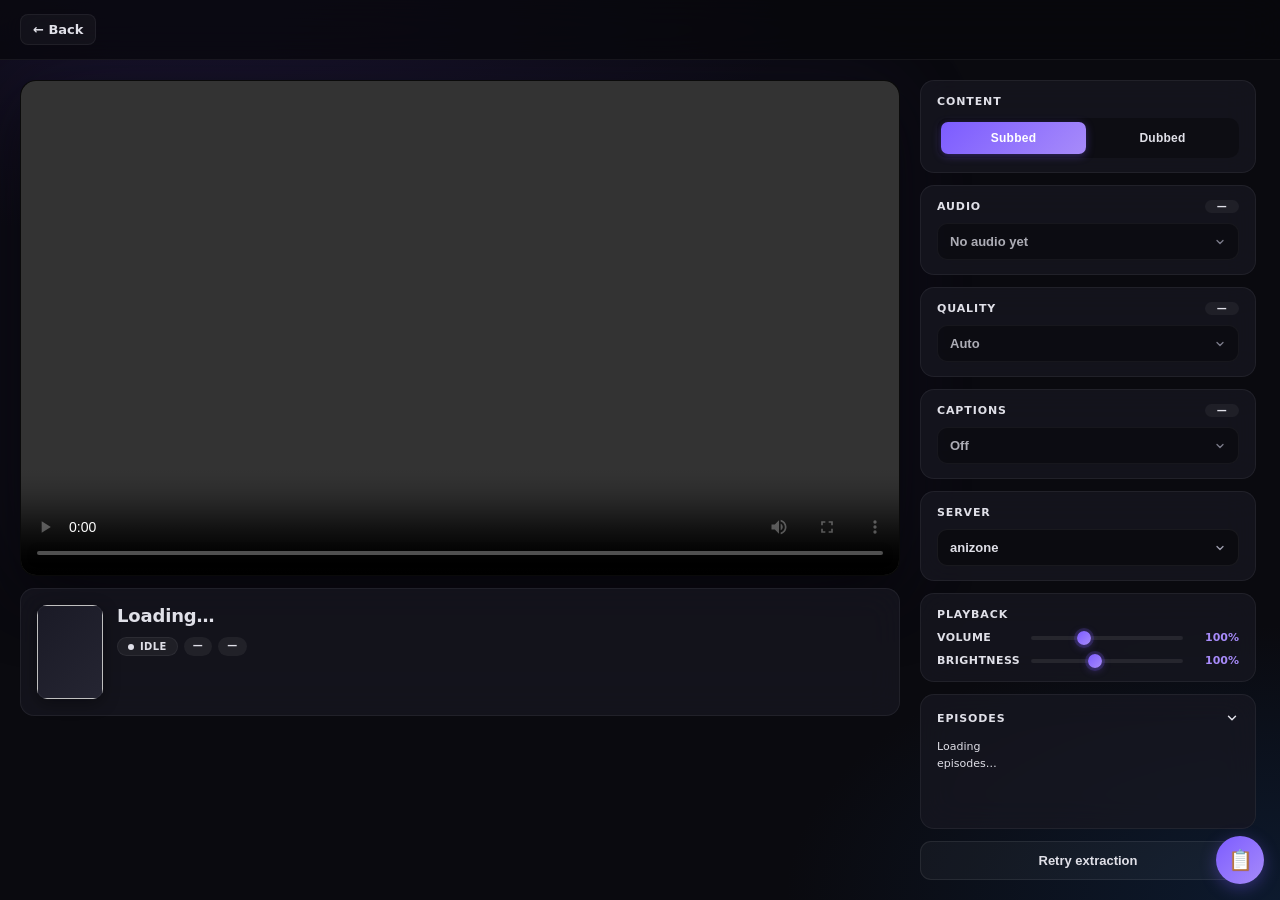
==== commit 6137926b: "Update player.html" ====
--- a/player.html
+++ b/player.html
@@ -39,6 +39,15 @@
     </div>
 
     <aside class="side">
+      <!-- NEW: Content type (Sub/Dub) — top of sidebar -->
+      <div class="card">
+        <h3>Content</h3>
+        <div class="audio-toggle" id="audio-toggle">
+          <button data-type="sub" class="active">Subbed</button>
+          <button data-type="dub">Dubbed</button>
+        </div>
+      </div>
+
       <div class="card">
         <h3>Audio <span class="badge empty" id="audio-count">—</span></h3>
         <select id="audio-select" class="track-select" disabled>
@@ -191,9 +200,21 @@
   margin: 0 auto;
   padding: 20px;
 }
+
+/* ═══════ MOBILE: bigger episodes card ═══════ */
 @media (max-width: 900px) {
   .player-wrap { grid-template-columns: 1fr; padding: 12px; }
   .side { max-height: none; }
+
+  /* Bigger episodes on mobile — video is above, sidebar stacks below */
+  .episodes-card { max-height: min(720px, 78vh); }
+  .episodes-card.expanded { max-height: 96vh; }
+  .ep-list { min-height: 320px; }
+  .ep-list button {
+    min-height: 48px;
+    font-size: 15px;
+    padding: 14px 4px;
+  }
 }
 
 .video-box {
@@ -329,6 +350,34 @@
 .card h3 .badge.empty {
   background: rgba(255, 255, 255, 0.05);
   color: var(--muted);
+}
+
+/* ═══════ SUB / DUB TOGGLE ═══════ */
+.audio-toggle {
+  display: flex;
+  gap: 4px;
+  background: rgba(0, 0, 0, 0.3);
+  border-radius: 10px;
+  padding: 4px;
+}
+.audio-toggle button {
+  flex: 1;
+  padding: 9px 12px;
+  background: transparent;
+  border: 0;
+  color: var(--muted);
+  font-size: 12px;
+  font-weight: 600;
+  border-radius: 7px;
+  cursor: pointer;
+  transition: all 0.15s;
+  letter-spacing: 0.02em;
+}
+.audio-toggle button:hover:not(.active) { color: var(--text); }
+.audio-toggle button.active {
+  background: linear-gradient(135deg, var(--accent, #7c5cff), var(--accent2, #a78bfa));
+  color: #fff;
+  box-shadow: 0 2px 8px var(--glow);
 }
 
 .track-select {
@@ -540,6 +589,33 @@
   line-height: 1;
 }
 .retry:hover { background: rgba(124, 92, 255, 0.08); border-color: rgba(124, 92, 255, 0.3); color: var(--accent2, #a78bfa); }
+
+.btn-ghost, .btn-accent {
+  border-radius: 9px;
+  font-size: 13px;
+  font-weight: 600;
+  cursor: pointer;
+  transition: all 0.15s;
+  border: 1px solid rgba(255, 255, 255, 0.08);
+}
+.btn-ghost {
+  background: rgba(255, 255, 255, 0.04);
+  color: var(--text);
+}
+.btn-ghost:hover:not(:disabled) {
+  background: rgba(255, 255, 255, 0.08);
+  border-color: rgba(124, 92, 255, 0.3);
+}
+.btn-accent {
+  background: linear-gradient(135deg, var(--accent, #7c5cff), var(--accent2, #a78bfa));
+  color: #fff;
+  border-color: transparent;
+  box-shadow: 0 3px 10px var(--glow);
+}
+.btn-accent:hover:not(:disabled) {
+  transform: translateY(-1px);
+  box-shadow: 0 5px 16px var(--glow);
+}
 
 .hint { font-size: 11px; color: var(--muted); line-height: 1.5; }
 
@@ -685,7 +761,7 @@
 // ---------------- END DEV LOG ----------------
 
 // ---------------- PROVIDERS ----------------
-const ALL_PROVIDERS = ['kaa', 'anizone', 'aniwaves', 'anineko', 'animeonsen', 'anikoto', 'mkissa', 'animegg'];
+const ALL_PROVIDERS = ['kaa', 'anizone', 'aniwaves', 'anineko', 'animeonsen', 'anikoto', 'mkissa', 'animegg', 'anibd'];
 const PROVIDER_LIST = [...new Set(ALL_PROVIDERS)];
 const DEFAULT_PROVIDER = 'anizone';
 const PROVIDER_STORAGE_KEY = 'provider-pref';
@@ -728,9 +804,10 @@
      <text x='50%' y='55%' fill='#6a6a80' font-family='sans-serif' font-size='12' text-anchor='middle'>No cover</text>
    </svg>`);
 
-const EXTRACT_TIMEOUT_MS   = 105000;
-const FULL_RACE_TIMEOUT_MS = 105000;
-const DEEP_RACE_TIMEOUT_MS = 200000;
+// ─── TIMEOUTS (aligned with serve.py backend limits + 5s buffer) ───
+const EXTRACT_TIMEOUT_MS   = 30000;
+const FULL_RACE_TIMEOUT_MS = 55000;
+const DEEP_RACE_TIMEOUT_MS = 65000;
 const STARTUP_TIMEOUT_MS   = 20000;
 const STICKY_FRESH_MS      = 60 * 60 * 1000;
 const EPS_TTL_MS     = 2 * 60 * 60 * 1000;
@@ -774,6 +851,33 @@
   el.textContent = text || '—';
 }
 // ---------------- END STATUS ----------------
+
+// ---------------- SUB / DUB TOGGLE ----------------
+document.getElementById('audio-toggle').addEventListener('click', (e) => {
+  const b = e.target.closest('button[data-type]');
+  if (!b) return;
+  const newType = b.dataset.type;
+  if (newType === currentType) return;
+
+  currentType = newType;
+  [...document.getElementById('audio-toggle').children].forEach(x =>
+    x.classList.toggle('active', x === b));
+
+  // Clear any cached extract for the new type so we always fetch fresh
+  clearExtractCache(anilistId, currentEp, currentType);
+
+  // Re-render episodes (sub/dub availability may differ between providers)
+  renderEpisodes();
+
+  // Update URL so refresh preserves the choice
+  try {
+    history.replaceState(null, '', `?id=${anilistId}&ep=${currentEp}&type=${currentType}`);
+  } catch {}
+
+  addLog('WARN', `content → ${currentType} (re-extracting)`);
+  play(true, { deep: false });
+});
+// ---------------- END SUB / DUB ----------------
 
 // ---------------- AUDIO GRAPH / VOLUME / BRIGHTNESS ----------------
 function ensureAudioGraph(){
@@ -1186,7 +1290,7 @@
 function renderEpisodes(){
   const list = episodesFor(currentType);
   if (!list.length){
-    epList.innerHTML = `<span class="hint">Loading episodes…</span>`;
+    epList.innerHTML = `<span class="hint">No ${currentType} episodes available from any provider.</span>`;
     return;
   }
   epList.innerHTML = list.map(e =>
@@ -1213,7 +1317,7 @@
   }
   addLog('INFO', 'loading episodes…');
   try {
-    const data = await fetchJSON(`/anime/episodes/${anilistId}`, 130000, 'episodes');
+    const data = await fetchJSON(`/anime/episodes/${anilistId}`, 95000, 'episodes');
     episodes = data;
     cacheEpisodes(anilistId, data);
     const fb = pickFallbackEp(currentType);
@@ -1415,14 +1519,21 @@
       <div style="font-size:15px;font-weight:700">Stream failed · <span style="color:var(--accent2,#a78bfa)">${esc(provider)}</span></div>
       <div style="font-size:12px;opacity:.75;line-height:1.55">${esc(reason || 'Manifest did not load')}</div>
       <div style="display:flex;gap:8px;flex-wrap:wrap;justify-content:center;margin-top:6px">
-        <button id="overlay-reload" class="btn-ghost" style="padding:10px 18px;max-width:120px">Reload</button>
+        <button id="overlay-retry" class="btn-accent" style="padding:10px 20px;max-width:140px">Retry</button>
         <button id="overlay-next" class="btn-ghost" style="padding:10px 18px;max-width:130px">Next server</button>
         <button id="overlay-back" class="btn-ghost" style="padding:10px 18px;max-width:100px">Back</button>
       </div>
     </div>`;
 
-  const reloadBtn = document.getElementById('overlay-reload');
-  if (reloadBtn) reloadBtn.addEventListener('click', () => location.reload());
+  // Retry: re-extract with the same provider + same content type
+  const retryBtn = document.getElementById('overlay-retry');
+  if (retryBtn) retryBtn.addEventListener('click', () => {
+    clearExtractCache(anilistId, currentEp, currentType);
+    hideOverlay();
+    addLog('WARN', `retry extraction (${currentType})`);
+    play(true, { deep: false });
+  });
+
   const nextBtn = document.getElementById('overlay-next');
   if (nextBtn) nextBtn.addEventListener('click', () => {
     const idx = PROVIDER_LIST.indexOf(currentProvider);
@@ -1495,7 +1606,6 @@
       lowLatencyMode: false,
       debug: false,
 
-      // Fast startup: begin at lowest level so first fragment is tiny
       startLevel: 0,
       testBandwidth: false,
       startFragPrefetch: true,
@@ -1519,10 +1629,10 @@
       levelLoadingRetryDelay: 500,
       levelLoadingMaxRetryTimeout: 64000,
 
-      fragLoadingTimeOut: 20000,
-      fragLoadingMaxRetry: 8,
-      fragLoadingRetryDelay: 500,
-      fragLoadingMaxRetryTimeout: 64000,
+      fragLoadingTimeOut: 45000,
+      fragLoadingMaxRetry: 15,
+      fragLoadingRetryDelay: 800,
+      fragLoadingMaxRetryTimeout: 120000,
 
       appendErrorMaxRetry: 5,
       maxStarvationDelay: 4,
@@ -1578,6 +1688,7 @@
       clearStartupTimer(); hideOverlay();
       setStatus('Playing', 'playing');
       if (rawUrl) saveSticky(anilistId, currentEp, currentType, rawUrl, referer);
+      try { sessionStorage.removeItem(`adv:${anilistId}:${currentEp}:${currentType}`); } catch {}
       video.removeEventListener('playing', onPlaying);
     };
     video.addEventListener('playing', onPlaying);
@@ -1587,7 +1698,6 @@
       addLog('ERROR', `HLS fatal: ${d.type} / ${d.details}`);
       clearStartupTimer();
 
-      // ═══ Sticky failed → fall back to fresh extract ═══
       if (provider === 'sticky'){
         addLog('WARN', 'sticky failed, extracting');
         clearSticky(anilistId, currentEp, currentType);
@@ -1600,6 +1710,30 @@
       if (/manifest/i.test(d.details || '')){
         if (hls){ try { hls.destroy(); } catch(_){} hls = null; }
         clearSticky(anilistId, currentEp, currentType);
+
+        const attemptKey = `adv:${anilistId}:${currentEp}:${currentType}`;
+        let attempts = 0;
+        try { attempts = parseInt(sessionStorage.getItem(attemptKey) || '0', 10); } catch {}
+
+        if (attempts < PROVIDER_LIST.length - 1){
+          try { sessionStorage.setItem(attemptKey, String(attempts + 1)); } catch {}
+
+          const curIdx = PROVIDER_LIST.indexOf(currentProvider);
+          const nextIdx = curIdx >= 0 ? (curIdx + 1) % PROVIDER_LIST.length : 0;
+          const next = PROVIDER_LIST[nextIdx];
+
+          addLog('WARN', `manifest failed on ${provider} (requested ${currentProvider}), trying ${next}`);
+          currentProvider = next;
+          try { sessionStorage.setItem(PROVIDER_STORAGE_KEY, currentProvider); } catch {}
+          const sel = document.getElementById('provider-select');
+          if (sel) sel.value = currentProvider;
+          clearExtractCache(anilistId, currentEp, currentType);
+          hideOverlay();
+          play(true, { deep: false });
+          return;
+        }
+
+        try { sessionStorage.removeItem(attemptKey); } catch {}
         showProviderError(provider, `Manifest did not load (${d.details})`);
         return;
       }
@@ -1639,6 +1773,7 @@
       clearStartupTimer(); hideOverlay();
       setStatus('Playing', 'playing');
       if (rawUrl) saveSticky(anilistId, currentEp, currentType, rawUrl, referer);
+      try { sessionStorage.removeItem(`adv:${anilistId}:${currentEp}:${currentType}`); } catch {}
       updateAudioTracks();
       video.removeEventListener('playing', onPlaying);
     };
@@ -1727,6 +1862,12 @@
 // ---------------- BOOT ----------------
 (async function boot(){
   if (!anilistId){ showOverlay('Missing ?id= in URL', true); return; }
+
+  // Set initial Sub/Dub toggle state from ?type= param
+  const toggleBtns = document.getElementById('audio-toggle').children;
+  [...toggleBtns].forEach(x =>
+    x.classList.toggle('active', x.dataset.type === currentType));
+
   addLog('INFO', `anilistId=${anilistId} ep=${startEp} type=${startType} provider=${currentProvider}`);
   if (STREAM_URL_OVERRIDE) addLog('INFO', 'STREAM_URL_OVERRIDE active');
   loadMeta();
